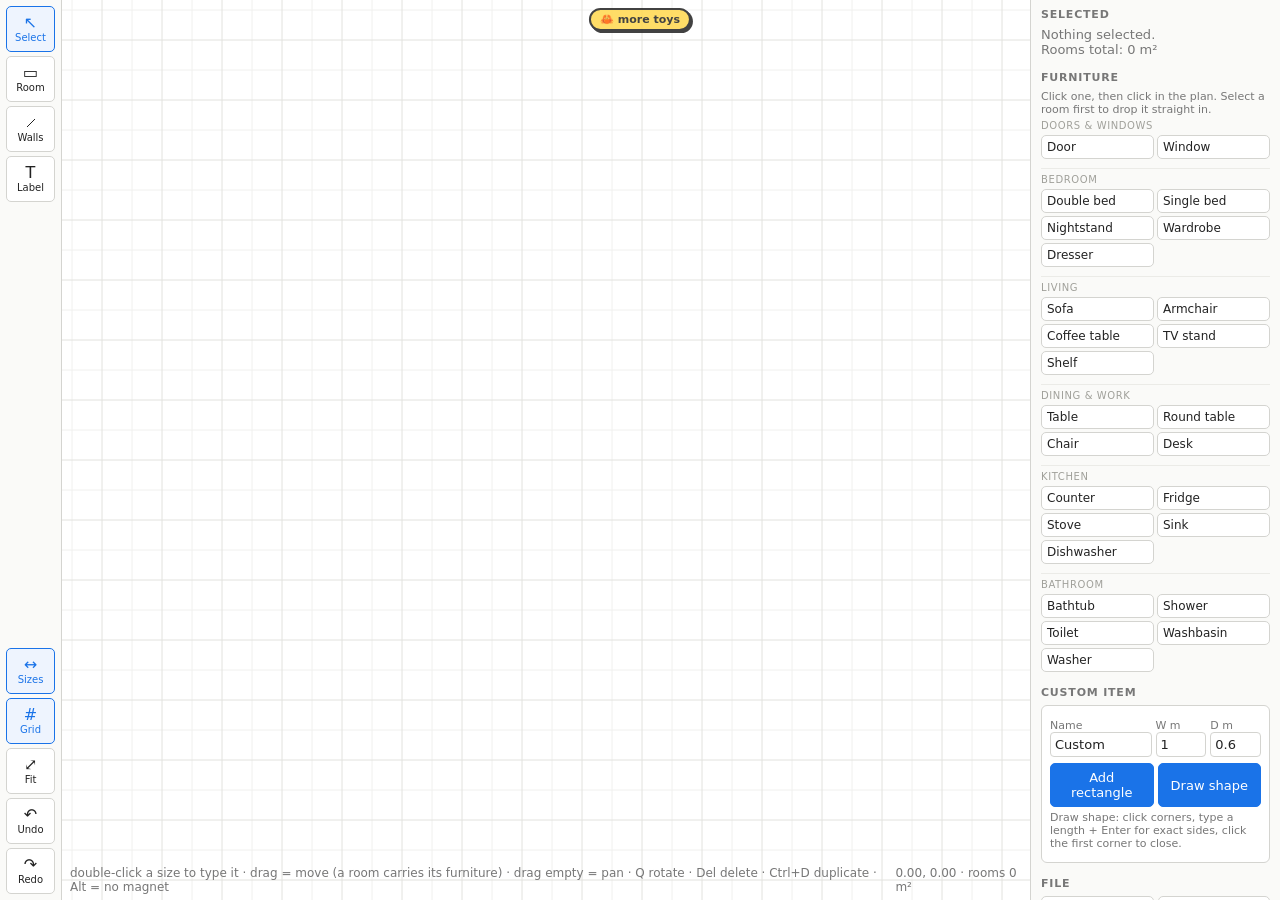
==== plonk/index.html @ ce5a6b25 "Launch Shirley Claw site with Plonk floor planner" ====
<!doctype html>
<html lang="en"><head><meta charset="utf-8"><meta name="viewport" content="width=device-width,initial-scale=1">
<!-- seo:start -->
<title>Plonk — Free Online Floor Planner (No Sign-up)</title>
<meta name="description" content="Plonk is a free online floor planner. Draw rooms and walls with exact dimensions, drag in beds, sofas, tables and kitchen units, and export your plan as PNG or SVG. Runs in your browser, no account needed.">
<link rel="canonical" href="https://shirley-claw.github.io/plonk/">
<link rel="icon" href="/favicon.svg" type="image/svg+xml">
<meta property="og:type" content="website">
<meta property="og:site_name" content="Shirley Claw">
<meta property="og:title" content="Plonk — Free Online Floor Planner (No Sign-up)">
<meta property="og:description" content="Plonk is a free online floor planner. Draw rooms and walls with exact dimensions, drag in beds, sofas, tables and kitchen units, and export your plan as PNG or SVG. Runs in your browser, no account needed.">
<meta property="og:url" content="https://shirley-claw.github.io/plonk/">
<meta property="og:image" content="https://shirley-claw.github.io/plonk/thumb.png">
<meta name="twitter:card" content="summary_large_image">
<meta name="keywords" content="floor planner, room planner, furniture layout, floor plan maker, apartment planner">
<script type="application/ld+json">{"@context": "https://schema.org", "@type": "WebApplication", "name": "Plonk", "url": "https://shirley-claw.github.io/plonk/", "description": "Plonk is a free online floor planner. Draw rooms and walls with exact dimensions, drag in beds, sofas, tables and kitchen units, and export your plan as PNG or SVG. Runs in your browser, no account needed.", "applicationCategory": "DesignApplication", "operatingSystem": "Any (web browser)", "offers": {"@type": "Offer", "price": "0", "priceCurrency": "USD"}, "isAccessibleForFree": true, "datePublished": "2026-11-09", "author": {"@type": "Organization", "name": "Shirley Claw", "url": "https://shirley-claw.github.io/"}}</script>
<script type="application/ld+json">{"@context": "https://schema.org", "@type": "BreadcrumbList", "itemListElement": [{"@type": "ListItem", "position": 1, "name": "Shirley Claw", "item": "https://shirley-claw.github.io/"}, {"@type": "ListItem", "position": 2, "name": "Plonk", "item": "https://shirley-claw.github.io/plonk/"}]}</script>
<!-- seo:end -->

<style>
:root{--bg:#f3f3f1;--panel:#fafaf8;--line:#d4d4d0;--fg:#222;--mut:#777;--acc:#1a73e8}
*{box-sizing:border-box}html,body{margin:0;height:100%;background:var(--bg);color:var(--fg);font:13px system-ui,-apple-system,Segoe UI,Roboto,sans-serif;overflow:hidden}
#app{display:grid;grid-template-columns:62px 1fr 250px;height:100%}
#tools{background:var(--panel);border-right:1px solid var(--line);display:flex;flex-direction:column;gap:4px;padding:6px}
button{background:#fff;color:var(--fg);border:1px solid var(--line);border-radius:5px;padding:6px;font:inherit;cursor:pointer}
button:hover{border-color:#999}button.on{border-color:var(--acc);color:var(--acc);background:#eef4fe}
button.big{background:var(--acc);color:#fff;border-color:var(--acc)}
#tools button{height:46px;padding:0;display:flex;flex-direction:column;align-items:center;justify-content:center;gap:1px;font-size:10px}#tools button b{font-size:16px;font-weight:normal;line-height:1}
.sec{grid-column:1/-1;font-size:10px;color:#a0a09a;text-transform:uppercase;letter-spacing:.6px;margin:6px 0 1px;padding-top:5px;border-top:1px solid #ebebe7}.sec:first-child{border-top:0;margin-top:0;padding-top:0}
#dimEd{position:absolute;display:none;width:84px;z-index:5;border:1.5px solid var(--acc);text-align:center;font-size:13px;padding:3px}
#tools .sp{flex:1}
#side{background:var(--panel);border-left:1px solid var(--line);padding:8px 10px;overflow:auto}
#side h3{margin:14px 0 6px;font-size:11px;color:var(--mut);text-transform:uppercase;letter-spacing:.8px}
#side h3:first-child{margin-top:0}
.grid2{display:grid;grid-template-columns:1fr 1fr;gap:4px}.grid3{display:grid;grid-template-columns:2fr 1fr 1fr;gap:4px}
#pal{display:grid;grid-template-columns:1fr 1fr;gap:3px}#pal button{font-size:12px;padding:4px 5px;text-align:left}
label{display:block;color:var(--mut);font-size:11px;margin-top:5px}
input,select{width:100%;background:#fff;color:var(--fg);border:1px solid var(--line);border-radius:4px;padding:4px;font:inherit}
input[type=checkbox]{width:auto}
.mut{color:var(--mut)}.note{font-size:11px;color:var(--mut);margin:4px 0}
#custom{border:1px solid var(--line);background:#fff;border-radius:6px;padding:8px}
#stage{position:relative;overflow:hidden;touch-action:none;cursor:crosshair;background:#fff}
#svg{width:100%;height:100%;display:block}
#svg text{font-family:system-ui,-apple-system,Segoe UI,Roboto,sans-serif;user-select:none}
#hint{position:absolute;pointer-events:none;background:#fff;border:1px solid #999;color:#222;padding:2px 6px;border-radius:4px;display:none;white-space:nowrap;box-shadow:0 1px 3px #0002}
#status{position:absolute;left:8px;right:8px;bottom:6px;color:var(--mut);pointer-events:none;display:flex;justify-content:space-between;gap:12px;font-size:12px}
@media(max-width:720px){#app{grid-template-columns:48px 1fr;grid-template-rows:1fr 38vh}#side{grid-column:1/3;border-left:0;border-top:1px solid var(--line)}#tools{grid-row:1}}
</style></head><body>
<div id="app">
 <div id="tools">
  <button data-tool="select" title="Select / move (V)"><b>↖</b>Select</button>
  <button data-tool="rect" title="Rectangular room: drag, click, or type 4x3⏎ (R)"><b>▭</b>Room</button>
  <button data-tool="poly" title="Walls or odd-shaped room: click corners, type lengths (W)"><b>⟋</b>Walls</button>
  <button data-tool="text" title="Text label (T)"><b>T</b>Label</button>
  <div class="sp"></div>
  <button id="bDims" title="Show / hide room dimensions"><b>↔</b>Sizes</button>
  <button id="bSnap" title="Grid snap 5 cm on/off"><b>#</b>Grid</button>
  <button id="bFit" title="Fit plan to screen (F)"><b>⤢</b>Fit</button>
  <button id="bUndo" title="Undo (Ctrl+Z)"><b>↶</b>Undo</button>
  <button id="bRedo" title="Redo (Ctrl+Shift+Z)"><b>↷</b>Redo</button>
 </div>
 <div id="stage"><svg id="svg"></svg><div id="hint"></div><input id="dimEd" inputmode="decimal"><div id="status"><span id="stL"></span><span id="stR"></span></div></div>
 <div id="side">
  <h3>Selected</h3><div id="insp"></div>
  <h3>Furniture</h3>
  <p class="note" id="palNote"></p>
  <div id="pal"></div>
  <h3>Custom item</h3>
  <div id="custom">
   <div class="grid3"><div><label>Name</label><input id="cName" value="Custom"></div><div><label>W m</label><input id="cW" type="number" step="0.05" value="1"></div><div><label>D m</label><input id="cD" type="number" step="0.05" value="0.6"></div></div>
   <div class="grid2" style="margin-top:6px"><button class="big" id="cRect">Add rectangle</button><button class="big" id="cDraw">Draw shape</button></div>
   <p class="note">Draw shape: click corners, type a length + Enter for exact sides, click the first corner to close.</p>
  </div>
  <h3>File</h3>
  <div class="grid2">
   <button id="bPng">PNG</button><button id="bSvg">SVG</button>
   <button id="bJson">Save .json</button><button id="bLoad">Open .json</button>
   <button id="bClear" style="grid-column:span 2">New plan</button>
  </div>
  <input type="file" id="file" accept=".json,application/json" hidden>
  <p class="note">Autosaves in this browser.</p>
 </div>
</div>
<script>
const $=s=>document.querySelector(s), svg=$('#svg'), stage=$('#stage'), hintEl=$('#hint');
const GRID=0.05, PI=Math.PI, SG=[[-1,-1],[1,-1],[1,1],[-1,1]], INK='#222', SELC='#1a73e8';
const PRESETS=[['Door',0.8,0.8,'door','Doors & windows'],['Window',1.2,0.12,'window','Doors & windows'],
 ['Double bed',1.6,2,'bed2','Bedroom'],['Single bed',0.9,2,'bed1','Bedroom'],['Nightstand',0.45,0.4,'nightstand','Bedroom'],['Wardrobe',1.2,0.6,'wardrobe','Bedroom'],['Dresser',1,0.5,'counter','Bedroom'],
 ['Sofa',2,0.9,'sofa','Living'],['Armchair',0.85,0.85,'armchair','Living'],['Coffee table',1.1,0.6,'table','Living'],['TV stand',1.6,0.4,'tv','Living'],['Shelf',0.8,0.3,'shelf','Living'],
 ['Table',1.2,0.8,'table','Dining & work'],['Round table',1,1,'round','Dining & work'],['Chair',0.45,0.45,'chair','Dining & work'],['Desk',1.4,0.7,'desk','Dining & work'],
 ['Counter',2.4,0.6,'counter','Kitchen'],['Fridge',0.6,0.65,'fridge','Kitchen'],['Stove',0.6,0.6,'stove','Kitchen'],['Sink',0.6,0.5,'sink','Kitchen'],['Dishwasher',0.6,0.6,'dishwasher','Kitchen'],
 ['Bathtub',1.7,0.75,'bathtub','Bathroom'],['Shower',0.9,0.9,'shower','Bathroom'],['Toilet',0.4,0.65,'toilet','Bathroom'],['Washbasin',0.6,0.45,'sink','Bathroom'],['Washer',0.6,0.6,'washer','Bathroom']];
const STYLE_BY_NAME=Object.fromEntries(PRESETS.map(p=>[p[0],p[3]]));
const saved=(()=>{try{return JSON.parse(localStorage.plonk)}catch(e){return null}})()||{};
let objs=saved.objs||[], view=saved.view||{x:220,y:160,s:60};
let sel=null, tool='select', preset=null, snap=true, showDims=true, space=false, shift=false;
let draft=null, draftKind='room', typed='', cursor={x:0,y:0}, scr={x:0,y:0}, hist=[], fut=[], drag=null, lastSel=undefined;
const pointers=new Map();let lastDim={},warnMsg='',warnT=0;
const uid=()=>Math.random().toString(36).slice(2,9);
const get=id=>objs.find(o=>o.id===id);
const clone=o=>JSON.parse(JSON.stringify(o));
const esc=s=>String(s??'').replace(/[&<>"]/g,c=>({'&':'&amp;','<':'&lt;','>':'&gt;','"':'&quot;'})[c]);
const r4=v=>Math.round(v*1e4)/1e4;
const fmt=n=>`${+n.toFixed(2)} m`, fmtA=a=>`${+a.toFixed(2)} m²`;
const snapv=v=>snap?r4(Math.round(v/GRID)*GRID):r4(v);
const isRoom=o=>o&&o.kind==='room', isItem=o=>o&&o.kind!=='room'&&o.kind!=='wall';
const styleOf=o=>o.style||STYLE_BY_NAME[o.name]||o.shape||'box';

// ---------- geometry ----------
function corners(o){const cx=o.x+o.w/2,cy=o.y+o.h/2,a=(o.rot||0)*PI/180,c=Math.cos(a),s=Math.sin(a);
 return SG.map(([sx,sy])=>{const lx=sx*o.w/2,ly=sy*o.h/2;return[r4(cx+lx*c-ly*s),r4(cy+lx*s+ly*c)]})}
const vertsOf=o=>o.t==='rect'?corners(o):o.t==='poly'?o.pts:[[o.x,o.y]];
function area(P){let a=0;for(let i=0;i<P.length;i++){const p=P[i],q=P[(i+1)%P.length];a+=p[0]*q[1]-q[0]*p[1]}return a/2}
function centroid(P){const A=area(P);if(Math.abs(A)<1e-9){let x=0,y=0;P.forEach(p=>{x+=p[0];y+=p[1]});return{x:x/P.length,y:y/P.length}}let x=0,y=0;
 for(let i=0;i<P.length;i++){const p=P[i],q=P[(i+1)%P.length],f=p[0]*q[1]-q[0]*p[1];x+=(p[0]+q[0])*f;y+=(p[1]+q[1])*f}return{x:x/(6*A),y:y/(6*A)}}
const center=o=>o.t==='rect'?{x:o.x+o.w/2,y:o.y+o.h/2}:o.t==='poly'?centroid(o.pts):{x:o.x,y:o.y};
const roomArea=o=>!isRoom(o)?0:o.t==='rect'?o.w*o.h:o.closed?Math.abs(area(o.pts)):0;
const total=()=>objs.reduce((s,o)=>s+roomArea(o),0);
function inside(q,p){if(q.t==='rect'){const c=center(q),a=-(q.rot||0)*PI/180,dx=p.x-c.x,dy=p.y-c.y,lx=dx*Math.cos(a)-dy*Math.sin(a),ly=dx*Math.sin(a)+dy*Math.cos(a);return Math.abs(lx)<=q.w/2&&Math.abs(ly)<=q.h/2}
 if(q.t==='poly'&&q.closed){let c=false;const P=q.pts;for(let i=0,j=P.length-1;i<P.length;j=i++){const[xi,yi]=P[i],[xj,yj]=P[j];if((yi>p.y)!==(yj>p.y)&&p.x<(xj-xi)*(p.y-yi)/(yj-yi)+xi)c=!c}return c}return false}
function roomAt(p){for(let i=objs.length-1;i>=0;i--){const q=objs[i];if(isRoom(q)&&inside(q,p))return q}return null}
function distSeg(p,a,b){const dx=b[0]-a[0],dy=b[1]-a[1],L2=dx*dx+dy*dy||1e-12,t=Math.max(0,Math.min(1,((p.x-a[0])*dx+(p.y-a[1])*dy)/L2));return Math.hypot(p.x-a[0]-t*dx,p.y-a[1]-t*dy)}
function distRoom(q,p){const P=vertsOf(q);let d=1/0;for(let i=0;i<P.length;i++)d=Math.min(d,distSeg(p,P[i],P[(i+1)%P.length]));return d}
function roomNear(p){const r=roomAt(p);if(r)return r;let best=null,bd=1/0;
 for(const q of objs)if(isRoom(q)){const d=distRoom(q,p);if(d<(q.wall||0.1)+0.15&&d<bd){bd=d;best=q}}return best}
const roomFor=o=>roomNear(center(o));
function assignRoom(o){if(!isItem(o))return;const r=roomFor(o);o.room=r?r.id:null}
function adopt(r){for(const o of objs)if(isItem(o)&&!get(o.room)&&roomFor(o)===r)o.room=r.id}
const kidsOf=r=>objs.filter(o=>o.room===r.id&&isItem(o));
const rotf=(cx,cy,deg)=>{const a=deg*PI/180,c=Math.cos(a),s=Math.sin(a);return(x,y)=>[r4(cx+(x-cx)*c-(y-cy)*s),r4(cy+(x-cx)*s+(y-cy)*c)]};
const trf=(dx,dy)=>(x,y)=>[r4(x+dx),r4(y+dy)];
function xform(q,O,f,dRot=0){if(q.t==='rect'){const c=f(O.x+O.w/2,O.y+O.h/2);q.x=r4(c[0]-O.w/2);q.y=r4(c[1]-O.h/2);q.rot=(((O.rot||0)+dRot)%360+360)%360}
 else if(q.t==='poly')q.pts=O.pts.map(p=>f(p[0],p[1]));else[q.x,q.y]=f(O.x,O.y)}
const snapKids=r=>kidsOf(r).map(q=>({q,O:clone(q)}));
const applyKids=(K,f,dRot)=>K.forEach(({q,O})=>xform(q,O,f,dRot));

let guides=[];
const mkL=(x,y,deg)=>({x,y,dx:Math.cos(deg*PI/180),dy:Math.sin(deg*PI/180)});
const lineDist=(p,l)=>Math.abs((p.x-l.x)*l.dy-(p.y-l.y)*l.dx);
function isect(a,b){const den=a.dx*b.dy-a.dy*b.dx;if(Math.abs(den)<1e-6)return null;const t=((b.x-a.x)*b.dy-(b.y-a.y)*b.dx)/den;return{x:a.x+t*a.dx,y:a.y+t*a.dy}}
const edgeAng=(a,b)=>Math.atan2(b[1]-a[1],b[0]-a[0])*180/PI;
function allVerts(skip,skipV){const V=[];for(const o of objs){if(o.id===skip||o.t==='text')continue;vertsOf(o).forEach((v,j)=>{if(!(skipV&&skipV[0]===o.id&&skipV[1]===j))V.push(v)})}if(draft)draft.pts.forEach(v=>V.push(v));return V}
const axisLines=V=>V.flatMap(([x,y])=>[mkL(x,y,0),mkL(x,y,90)]);
function snapPt(p,opt={}){const th=10/view.s,V=allVerts(opt.skip,opt.skipV);guides=[];
 let best=null,bd=th;for(const[x,y]of V){const d=Math.hypot(x-p.x,y-p.y);if(d<bd){bd=d;best={x,y,v:1}}}if(best)return best;
 const nr=[...(opt.lines||[]),...axisLines(V)].map(l=>({l,d:lineDist(p,l)})).filter(o=>o.d<th).sort((a,b)=>a.d-b.d);
 if(nr.length){const a=nr[0].l;
  for(let k=1;k<nr.length;k++){const X=isect(a,nr[k].l);if(X&&Math.hypot(X.x-p.x,X.y-p.y)<th*1.5){guides=[[a.x,a.y,X.x,X.y],[nr[k].l.x,nr[k].l.y,X.x,X.y]];return{x:r4(X.x),y:r4(X.y),g:1}}}
  const t=snapv((p.x-a.x)*a.dx+(p.y-a.y)*a.dy),q={x:r4(a.x+t*a.dx),y:r4(a.y+t*a.dy)};guides=[[a.x,a.y,q.x,q.y]];return{...q,g:1}}
 return{x:snapv(p.x),y:snapv(p.y)}}
// directions worth snapping to: 45° steps plus parallel / perpendicular to existing edges
function dirSet(P,closed,skipI){const A=[0,45,90,135],n=P.length;for(let i=0;i<(closed?n:n-1);i++){const j=(i+1)%n;if(i===skipI||j===skipI)continue;const a=edgeAng(P[i],P[j]);A.push(a,a+90)}return A}
function draftNext(p){const P=draft.pts,L=P[P.length-1],th=10/view.s;guides=[];
 const V=allVerts().filter(v=>!(v[0]===L[0]&&v[1]===L[1]));
 for(const[x,y]of V)if(Math.hypot(x-p.x,y-p.y)<th)return{x,y,v:1};
 if(shift)return snapPt(p);
 const dx=p.x-L[0],dy=p.y-L[1];if(Math.hypot(dx,dy)<1e-9)return{x:L[0],y:L[1]};
 const cur=Math.atan2(dy,dx)*180/PI,D=dirSet(P,false);let ba=0,bd=1e9;
 for(const a0 of D)for(const a of[a0,a0+180]){const d=Math.abs(((cur-a)%360+540)%360-180);if(d<bd){bd=d;ba=a}}
 const ray=mkL(L[0],L[1],ba),t0=dx*ray.dx+dy*ray.dy,q0={x:L[0]+t0*ray.dx,y:L[1]+t0*ray.dy};
 const lines=axisLines(V);if(P.length>=2)D.forEach(a=>lines.push(mkL(P[0][0],P[0][1],a)));
 let hit=null,hd=th;for(const l of lines){const X=isect(ray,l);if(!X||(X.x-L[0])*ray.dx+(X.y-L[1])*ray.dy<=0)continue;const d=Math.hypot(X.x-q0.x,X.y-q0.y);if(d<hd){hd=d;hit=[X,l]}}
 if(hit){guides=[[hit[1].x,hit[1].y,hit[0].x,hit[0].y]];return{x:r4(hit[0].x),y:r4(hit[0].y),g:1}}
 const t=snapv(t0);return{x:r4(L[0]+t*ray.dx),y:r4(L[1]+t*ray.dy)}}
function polyHandleSnap(o,i,p){const P=o.pts,n=P.length,nb=[];if(i>0||o.closed)nb.push(P[(i-1+n)%n]);if(i<n-1||o.closed)nb.push(P[(i+1)%n]);
 const A=dirSet(P,o.closed,i),lines=[];for(const v of nb)for(const a of A)lines.push(mkL(v[0],v[1],a));
 return snapPt(p,{skipV:[o.id,i],lines})}

// pull an axis-aligned rect onto neighbouring edges (rooms share one wall, furniture hugs walls)
function magnet(o){if(o.t!=='rect'||(o.rot||0)%90)return;const th=8/view.s;let bx=[th,0],by=[th,0];
 const sw=(o.rot||0)%180!==0,ow=sw?o.h:o.w,oh=sw?o.w:o.h,ox=o.x+o.w/2-ow/2,oy=o.y+o.h/2-oh/2;
 for(const q of objs){if(q===o||q.t!=='rect'||(q.rot||0)%180||q.room===o.id)continue;
  const g=isRoom(o)&&isRoom(q)?Math.max(o.wall||0,q.wall||0):0;
  const xs=[q.x,q.x+q.w,q.x-g,q.x+q.w+g],ys=[q.y,q.y+q.h,q.y-g,q.y+q.h+g];
  if(styleOf(o)==='window'&&isRoom(q)){const t=q.wall||0;
   if(!sw)for(const T of[q.y-t/2,q.y+q.h+t/2]){const d=T-(oy+oh/2);if(Math.abs(d)<by[0]+th)by=[Math.abs(d)-th,d]}
   else for(const T of[q.x-t/2,q.x+q.w+t/2]){const d=T-(ox+ow/2);if(Math.abs(d)<bx[0]+th)bx=[Math.abs(d)-th,d]}}
  for(const t of xs)for(const e of[ox,ox+ow]){const d=t-e;if(Math.abs(d)<bx[0])bx=[Math.abs(d),d]}
  for(const t of ys)for(const e of[oy,oy+oh]){const d=t-e;if(Math.abs(d)<by[0])by=[Math.abs(d),d]}}
 o.x=r4(o.x+bx[1]);o.y=r4(o.y+by[1])}

function push(){hist.push(JSON.stringify(objs));if(hist.length>200)hist.shift();fut=[]}
function undo(){if(!hist.length)return;fut.push(JSON.stringify(objs));objs=JSON.parse(hist.pop());if(!get(sel))sel=null;refresh()}
function redo(){if(!fut.length)return;hist.push(JSON.stringify(objs));objs=JSON.parse(fut.pop());if(!get(sel))sel=null;refresh()}
function add(o){o.id=o.id||uid();if(o.kind==='room'||o.kind==='wall'){const i=objs.findIndex(q=>isItem(q));i<0?objs.push(o):objs.splice(i,0,o)}else objs.push(o);sel=o.id;return o}
const roomN=()=>objs.filter(isRoom).length+1;
const newRoom=(x,y,w,h)=>add({t:'rect',kind:'room',x,y,w,h,rot:0,wall:0.1,name:`Room ${roomN()}`});

// ---------- drawing ----------
const NS='vector-effect="non-scaling-stroke"';
const DEFS=`<defs><pattern id="hatch" patternUnits="userSpaceOnUse" width="0.05" height="0.05" patternTransform="rotate(45)"><rect width="0.05" height="0.05" fill="#fff"/><path d="M0 0V0.05" stroke="#333" stroke-width="0.009"/></pattern></defs>`;
function gridSvg(s,x0,y0,x1,y1){const minor=s>120?0.1:s>40?0.5:s>12?1:5,major=minor<1?1:minor*5;let a='',b='';
 for(let x=Math.floor(x0/minor)*minor;x<=x1;x+=minor){const l=`M${x} ${y0}V${y1}`;Math.abs(x/major-Math.round(x/major))<1e-6?b+=l:a+=l}
 for(let y=Math.floor(y0/minor)*minor;y<=y1;y+=minor){const l=`M${x0} ${y}H${x1}`;Math.abs(y/major-Math.round(y/major))<1e-6?b+=l:a+=l}
 return`<path d="${a}" stroke="#f0f0ee" ${NS}/><path d="${b}" stroke="#e2e2de" ${NS}/>`}
// thick wall: dark outline on both faces, parallel hatch inside
function wallStroke(tag,attrs,t,s,open){const cap=open?'stroke-linecap="square"':'',lw=1.1/s;
 if(t<3*lw)return`<${tag} ${attrs} fill="none" stroke="${INK}" stroke-width="${Math.max(t,lw)}" stroke-linejoin="miter" ${cap}/>`;
 return`<${tag} ${attrs} fill="none" stroke="${INK}" stroke-width="${t}" stroke-linejoin="miter" ${cap}/><${tag} ${attrs} fill="none" stroke="url(#hatch)" stroke-width="${t-2*lw}" stroke-linejoin="miter" ${cap}/>`}
function label(x,y,name,sub,s){const fs=12/s;return`<text x="${x}" y="${y}" font-size="${fs}" text-anchor="middle" fill="${INK}"><tspan x="${x}" dy="-0.15em" font-weight="600">${esc(name)}</tspan><tspan x="${x}" dy="1.3em" fill="#777">${sub}</tspan></text>`}
function dimText(x,y,ang,txt,s,key,locked){const fs=11/s,bw=txt.length*fs*0.62+8/s,bh=fs*1.8;
 return`<g transform="translate(${x} ${y}) rotate(${ang})" ${key?`data-dim="${key}" style="cursor:text"`:''}>${key?`<rect x="${-bw/2}" y="${-bh/2}" width="${bw}" height="${bh}" fill="transparent"/>`:''}<text font-size="${fs}" text-anchor="middle" dominant-baseline="middle" fill="${locked?'#0b57d0':key?'#3d5f8f':'#666'}" ${locked?'font-weight="700"':''} stroke="#fff" stroke-width="${3/s}" paint-order="stroke">${locked?'⊢ ':''}${txt}${locked?' ⊣':''}</text></g>`}
function edgeDims(P,closed,s,t,id,locks){const n=P.length,m=closed?n:n-1,sg=closed?(Math.sign(area(P))||1):1;let g='';
 for(let i=0;i<m;i++){const a=P[i],b=P[(i+1)%n],dx=b[0]-a[0],dy=b[1]-a[1],L=Math.hypot(dx,dy);if(L<1e-6)continue;
  const off=t/2+9/s,nx=dy/L*sg,ny=-dx/L*sg;let ang=Math.atan2(dy,dx)*180/PI;if(ang>90)ang-=180;if(ang<-90)ang+=180;
  g+=dimText((a[0]+b[0])/2+nx*off,(a[1]+b[1])/2+ny*off,ang,fmt(L),s,id&&`${id}:e:${i}`,locks?.[i]!=null)}return g}
const rotT=o=>`rotate(${o.rot||0} ${o.x+o.w/2} ${o.y+o.h/2})`;
function outline(o,col,dash){const st=`fill="none" stroke="${col}" stroke-width="1.5" ${dash?'stroke-dasharray="5 4"':''} ${NS}`;
 if(o.t==='rect')return`<rect transform="${rotT(o)}" x="${o.x}" y="${o.y}" width="${o.w}" height="${o.h}" ${st}/>`;
 if(o.t==='poly')return`<polygon points="${o.pts.map(p=>p.join(',')).join(' ')}" ${st}/>`;return''}
function rectHandles(o,s,t){const{x,y,w,h}=o,cx=x+w/2,cy=y+h/2,hr=5.5/s,rx=x+w+t+20/s,ry=y-t-20/s;
 let g=`<g transform="${rotT(o)}"><rect x="${x}" y="${y}" width="${w}" height="${h}" fill="none" stroke="${SELC}" stroke-dasharray="4 3" pointer-events="none" ${NS}/><path d="M${x+w} ${y}L${rx} ${ry}" stroke="${SELC}" pointer-events="none" ${NS}/><circle data-h="rot" cx="${rx}" cy="${ry}" r="${hr}" fill="#fff" stroke="${SELC}" stroke-width="1.5" ${NS}></circle>`;
 SG.forEach(([sx,sy],i)=>g+=`<rect data-h="${i}" x="${cx+sx*w/2-hr}" y="${cy+sy*h/2-hr}" width="${2*hr}" height="${2*hr}" fill="#fff" stroke="${SELC}" stroke-width="1.5" ${NS}/>`);return g+'</g>'}
const polyHandles=(o,s)=>o.pts.map((p,i)=>`<rect data-h="${i}" x="${p[0]-5/s}" y="${p[1]-5/s}" width="${10/s}" height="${10/s}" fill="#fff" stroke="${SELC}" stroke-width="1.5" ${NS}/>`).join('');

// furniture line drawings in local box (x,y,w,h); "top" edge = back / head
function detail(st,x,y,w,h){const D=`fill="none" stroke="${INK}" stroke-width="0.9" ${NS}`,F=`fill="#fff" stroke="${INK}" stroke-width="0.9" ${NS}`,cx=x+w/2,cy=y+h/2,m=Math.min(w,h);
 const R=(a,b,c,d,rx=0,att=D)=>`<rect x="${a}" y="${b}" width="${Math.max(c,0)}" height="${Math.max(d,0)}" rx="${rx}" ${att}/>`,L=(a,b,c,d,att=D)=>`<path d="M${a} ${b}L${c} ${d}" ${att}/>`,C=(a,b,r,att=D)=>`<circle cx="${a}" cy="${b}" r="${r}" ${att}/>`;
 switch(st){
 case'bed2':case'bed1':{const g=Math.min(0.06,w*.05),ph=Math.min(0.32,h*.17),n=st==='bed2'?2:1,pw=(w-g*(n+1))/n,by=y+g*2+ph;let s='';
  for(let i=0;i<n;i++)s+=R(x+g+i*(pw+g),y+g,pw,ph,ph*.35)+L(x+g+i*(pw+g)+pw*.2,y+g+ph*.5,x+g+i*(pw+g)+pw*.8,y+g+ph*.5,`fill="none" stroke="#888" stroke-width="0.6" ${NS}`);
  return s+L(x,by,x+w,by)+`<path d="M${x+w*.55} ${by}L${x+w} ${by+w*.45}L${x+w} ${by}Z" ${F}/>`+L(x,by+0.06,x+w*.55-0.06,by+0.06,`fill="none" stroke="#888" stroke-width="0.6" ${NS}`)}
 case'sofa':case'armchair':{const b=h*.25,a=Math.min(0.2,w*.12),n=st==='sofa'?Math.max(1,Math.round((w-2*a)/0.65)):1,cw=(w-2*a)/n;let s=R(x,y,w,b)+R(x,y,a,h,a*.3)+R(x+w-a,y,a,h,a*.3);
  for(let i=1;i<n;i++)s+=L(x+a+i*cw,y+b,x+a+i*cw,y+h);for(let i=0;i<n;i++)s+=R(x+a+i*cw+0.03,y+b+0.03,cw-0.06,h-b-0.08,0.04,`fill="none" stroke="#999" stroke-width="0.6" ${NS}`);return s}
 case'chair':return R(x,y,w,h*.18,0.02)+R(x+w*.12,y+h*.28,w*.76,h*.6,0.03,`fill="none" stroke="#999" stroke-width="0.6" ${NS}`);
 case'desk':return L(x+0.04,y+0.04,x+w-0.04,y+0.04,`fill="none" stroke="#999" stroke-width="0.6" ${NS}`)+R(x+w*.35,y+h*.62,w*.3,h*.6,0.04,`fill="#fff" stroke="#999" stroke-width="0.7" ${NS}`);
 case'table':return R(x+0.05,y+0.05,w-0.1,h-0.1,0.02,`fill="none" stroke="#999" stroke-width="0.6" ${NS}`);
 case'wardrobe':return L(x,y,x+w,y+h)+L(x+w,y,x,y+h)+L(x,cy,x+w,cy,`fill="none" stroke="#999" stroke-width="0.6" stroke-dasharray="3 2" ${NS}`);
 case'shelf':{let s='';const n=Math.max(1,Math.round(w/0.4));for(let i=1;i<n;i++)s+=L(x+i*w/n,y,x+i*w/n,y+h);return s+L(x,y+h*.5,x+w,y+h*.5,`fill="none" stroke="#999" stroke-width="0.6" ${NS}`)}
 case'counter':{let s=L(x,y+h-0.05,x+w,y+h-0.05);const n=Math.max(1,Math.round(w/0.6));for(let i=1;i<n;i++)s+=L(x+i*w/n,y+h-0.05,x+i*w/n,y+h,`fill="none" stroke="#999" stroke-width="0.6" ${NS}`);return s}
 case'fridge':return L(x,y+h*.86,x+w,y+h*.86)+L(x+w*.15,y+h*.93,x+w*.4,y+h*.93)+`<text x="${cx}" y="${cy-h*.05}" font-size="${m*.22}" text-anchor="middle" dominant-baseline="middle" fill="#888">F</text>`;
 case'stove':{const r=m*.15;return C(x+w*.28,y+h*.28,r)+C(x+w*.72,y+h*.28,r*.8)+C(x+w*.28,y+h*.72,r*.8)+C(x+w*.72,y+h*.72,r)+C(x+w*.28,y+h*.28,r*.45)+C(x+w*.72,y+h*.72,r*.45)}
 case'sink':return R(x+w*.12,y+h*.18,w*.76,h*.66,m*.12)+C(cx,cy,m*.04)+L(cx,y+0.02,cx,y+h*.18);
 case'bathtub':return R(x+0.07,y+0.07,w-0.14,h-0.14,Math.min(w,h)*.35)+C(x+0.25,cy,0.03);
 case'shower':return L(x,y,x+w,y+h,`fill="none" stroke="#999" stroke-width="0.6" ${NS}`)+L(x+w,y,x,y+h,`fill="none" stroke="#999" stroke-width="0.6" ${NS}`)+C(cx,cy,m*.05,F);
 case'toilet':return R(x,y,w,h*.28,0.03)+`<ellipse cx="${cx}" cy="${y+h*.28+h*.36}" rx="${w*.42}" ry="${h*.35}" ${F}/>`+`<ellipse cx="${cx}" cy="${y+h*.28+h*.38}" rx="${w*.27}" ry="${h*.23}" ${D}/>`;
 case'nightstand':return C(cx,cy,m*.26)+C(cx,cy,m*.08,`fill="none" stroke="#999" stroke-width="0.6" ${NS}`);
 case'tv':return R(x+w*.08,y+0.03,w*.84,Math.min(0.05,h*.2),0,`fill="#fff" stroke="${INK}" stroke-width="1.2" ${NS}`);
 case'dishwasher':return L(x,y+h*.16,x+w,y+h*.16)+R(x+w*.18,y+h*.32,w*.64,h*.5,0.02,`fill="none" stroke="#999" stroke-width="0.6" ${NS}`)+L(x+w*.3,y+h*.57,x+w*.7,y+h*.57,`fill="none" stroke="#999" stroke-width="0.6" ${NS}`);
 case'washer':return C(cx,cy+h*.06,m*.33)+C(cx,cy+h*.06,m*.22,`fill="none" stroke="#999" stroke-width="0.6" ${NS}`)+L(x,y+h*.16,x+w,y+h*.16)+C(x+w*.8,y+h*.08,m*.035);
 }return''}
function itemSvg(o,s,isSel,kid){const dt=get(o.room)?.wall??0.1,{x,y,w,h}=o,cx=x+w/2,cy=y+h/2,st=styleOf(o),col=kid?SELC:INK,B=`stroke="${col}" stroke-width="1.4" ${NS}`;
 let g=`<g data-id="${o.id}" transform="${rotT(o)}">`;
 if(st==='door')g+=`<rect x="${x}" y="${y}" width="${w}" height="${h}" fill="transparent"/><path d="M${x} ${y+h}L${x} ${y}" ${B} fill="none"/><path d="M${x} ${y}A${w} ${h} 0 0 1 ${x+w} ${y+h}" fill="none" stroke="${col}" stroke-width="0.8" stroke-dasharray="4 3" ${NS}/><rect x="${x}" y="${y+h-0.004}" width="${w}" height="${dt+0.008}" fill="#fff"/><path d="M${x} ${y+h}v${dt}M${x+w} ${y+h}v${dt}" stroke="${col}" stroke-width="1.6" ${NS}/>`;
 else if(st==='window')g+=`<rect x="${x}" y="${y}" width="${w}" height="${h}" fill="#fff" ${B}/><path d="M${x} ${y+h/3}H${x+w}M${x} ${y+2*h/3}H${x+w}" stroke="${col}" stroke-width="0.8" ${NS}/>`;
 else if(st==='round')g+=`<ellipse cx="${cx}" cy="${cy}" rx="${w/2}" ry="${h/2}" fill="#fff" ${B}/><ellipse cx="${cx}" cy="${cy}" rx="${Math.max(w/2-0.05,0)}" ry="${Math.max(h/2-0.05,0)}" fill="none" stroke="#999" stroke-width="0.6" ${NS}/>`;
 else g+=`<rect x="${x}" y="${y}" width="${w}" height="${h}" rx="${Math.min(w,h)*.04}" fill="#fff" ${B}/>`+detail(st,x,y,w,h);
 if(st==='box'&&o.name&&w*s>o.name.length*6.5&&h*s>14)g+=`<text x="${cx}" y="${cy}" font-size="${10/s}" text-anchor="middle" dominant-baseline="middle" fill="#555">${esc(o.name)}</text>`;
 if(isSel){const off=9/s;g+=dimText(cx,y-off,0,fmt(w),s,`${o.id}:w`,o.locks?.w!=null)+dimText(x-off,cy,-90,fmt(h),s,`${o.id}:h`,o.locks?.h!=null)}
 return g+'</g>'}
function furnPolySvg(o,s,isSel,kid){const P=o.pts,c=centroid(P),pts=P.map(p=>p.join(',')).join(' ');
 let g=`<g data-id="${o.id}"><polygon points="${pts}" fill="#fff" stroke="${kid?SELC:INK}" stroke-width="1.4" stroke-linejoin="round" ${NS}/>`;
 if(o.name)g+=`<text x="${c.x}" y="${c.y}" font-size="${10/s}" text-anchor="middle" dominant-baseline="middle" fill="#555">${esc(o.name)}</text>`;
 if(isSel)g+=edgeDims(P,true,s,0,o.id,o.locks);return g+'</g>'}
function textSvg(o,s,isSel,kid){return`<text data-id="${o.id}" x="${o.x}" y="${o.y}" font-size="${o.size||0.25}" text-anchor="middle" dominant-baseline="middle" fill="${isSel||kid?SELC:INK}">${esc(o.name)}</text>`}
function scene(s,exp){let fills='',walls='',items='',ov='';const S=exp?null:get(sel),selRoom=isRoom(S)?S.id:null;
 for(const o of objs){const isSel=S===o,kid=selRoom&&o.room===selRoom;
  if(o.kind==='room'){const t=o.wall||0;
   if(o.t==='rect'){const{x,y,w,h}=o,cx=x+w/2,cy=y+h/2;
    fills+=`<rect data-id="${o.id}" transform="${rotT(o)}" x="${x}" y="${y}" width="${w}" height="${h}" fill="#fff"/>`;
    walls+=`<g data-id="${o.id}" transform="${rotT(o)}">${wallStroke('rect',`x="${x-t/2}" y="${y-t/2}" width="${w+t}" height="${h+t}"`,t,s)}${label(cx,cy,o.name,fmtA(w*h),s)}${showDims||isSel?dimText(cx,y-t-9/s,0,fmt(w),s,!exp&&`${o.id}:w`,o.locks?.w!=null)+dimText(x-t-9/s,cy,-90,fmt(h),s,!exp&&`${o.id}:h`,o.locks?.h!=null):''}</g>`;
    if(isSel)ov+=rectHandles(o,s,t)}
   else{const pts=o.pts.map(p=>p.join(',')).join(' '),c=centroid(o.pts);
    fills+=`<polygon data-id="${o.id}" points="${pts}" fill="#fff"/>`;
    walls+=`<g data-id="${o.id}">${wallStroke('polygon',`points="${pts}"`,t,s)}${label(c.x,c.y,o.name,fmtA(Math.abs(area(o.pts))),s)}${showDims||isSel?edgeDims(o.pts,true,s,t,!exp&&o.id,o.locks):''}</g>`;
    if(isSel)ov+=outline(o,SELC,true)+polyHandles(o,s)}}
  else if(o.kind==='wall'){const pts=o.pts.map(p=>p.join(',')).join(' '),t=o.wall??0.1;
   walls+=`<g data-id="${o.id}">${wallStroke('polyline',`points="${pts}"`,t,s,true)}${showDims||isSel?edgeDims(o.pts,false,s,t,!exp&&o.id,o.locks):''}</g>`;
   if(isSel)ov+=polyHandles(o,s)}
  else{items+=o.t==='rect'?itemSvg(o,s,isSel,kid):o.t==='poly'?furnPolySvg(o,s,isSel,kid):textSvg(o,s,isSel,kid);
   if(isSel)ov+=o.t==='rect'?rectHandles(o,s,0):o.t==='poly'?polyHandles(o,s):''}}
 if(!exp&&drag&&drag.mode==='move'&&isItem(drag.o)){const r=roomFor(drag.o);if(r)ov+=outline(r,SELC,true)}
 return fills+walls+items+ov}
function draftSvg(s){let g='';const hr=3.5/s;
 if(tool==='poly'&&draft&&draft.pts.length){const P=draft.pts,n=draftNext(cursor),L=P[P.length-1];
  g+=draftKind==='furn'?`<polyline points="${P.map(p=>p.join(',')).join(' ')}" fill="none" stroke="${INK}" stroke-width="1.4" ${NS}/>`:wallStroke('polyline',`points="${P.map(p=>p.join(',')).join(' ')}"`,0.1,s,true);
  g+=`<path d="M${L[0]} ${L[1]}L${n.x} ${n.y}" stroke="${SELC}" stroke-width="1.5" stroke-dasharray="6 4" ${NS}/>`;
  g+=edgeDims([...P,[n.x,n.y]],false,s,draftKind==='furn'?0:0.1);P.forEach(p=>g+=`<circle cx="${p[0]}" cy="${p[1]}" r="${hr}" fill="${SELC}"/>`)}
 if(tool==='poly'||tool==='rect'){const q=tool==='poly'&&draft?draftNext(cursor):snapPt(cursor);g+=`<circle cx="${q.x}" cy="${q.y}" r="${hr*1.6}" fill="none" stroke="${q.v?'#0a0':SELC}" stroke-width="1.5" ${NS}/>`}
 if(tool==='place'&&preset){const[,w,h]=preset,q=snapPt(cursor),r=roomNear(q);if(r)g+=outline(r,SELC,true);g+=`<rect x="${q.x-w/2}" y="${q.y-h/2}" width="${w}" height="${h}" fill="none" stroke="${SELC}" stroke-dasharray="4 3" ${NS}/>`}
 return g}
function render(){const W=stage.clientWidth,H=stage.clientHeight,s=view.s,x0=-view.x/s,y0=-view.y/s;
 const showG=tool!=='select'||(drag&&(drag.mode==='handle'||drag.mode==='newrect'));
 svg.innerHTML=`${DEFS}<g transform="translate(${view.x} ${view.y}) scale(${s})">${gridSvg(s,x0,y0,x0+W/s,y0+H/s)}${scene(s)}${draftSvg(s)}${showG?guides.map(g=>`<path d="M${g[0]} ${g[1]}L${g[2]} ${g[3]}" stroke="#e8710a" stroke-dasharray="4 3" ${NS}/><circle cx="${g[0]}" cy="${g[1]}" r="${2.5/s}" fill="#e8710a"/>`).join(''):''}</g>`;
 hint();status();syncInsp();save()}
function hint(){let t='';
 if(tool==='poly'&&draft){const L=draft.pts[draft.pts.length-1],n=draftNext(cursor);t=typed?`${typed} m ⏎`:fmt(Math.hypot(n.x-L[0],n.y-L[1]))}
 else if(tool==='rect'&&typed)t=`${typed} ⏎`;
 else if(drag&&drag.mode==='move'&&isItem(drag.o)){const r=roomFor(drag.o);t=r?`→ ${r.name}`:'→ no room'}
 else if(tool==='place'){const r=roomNear(snapPt(cursor));t=r?`→ ${r.name}`:''}
 hintEl.style.display=t?'block':'none';hintEl.textContent=t;hintEl.style.left=scr.x+16+'px';hintEl.style.top=scr.y+14+'px'}
const HELP={select:'double-click a size to type it · drag = move (a room carries its furniture) · drag empty = pan · Q rotate · Del delete · Ctrl+D duplicate · Alt = no magnet',rect:'drag a room · click = 3×3 · or type 4x3 ⏎',poly:'click corners · type a length ⏎ · Shift = free angle · click start to close',text:'click to place a label'};
function status(){if(warnMsg&&performance.now()<warnT){$('#stL').textContent='⚠ '+warnMsg;$('#stR').textContent='';return}$('#stL').textContent=tool==='place'?`click to place ${preset[0]} · Esc cancel`:tool==='poly'&&draftKind==='furn'?'drawing custom item · '+HELP.poly:HELP[tool];
 $('#stR').textContent=`${cursor.x.toFixed(2)}, ${cursor.y.toFixed(2)} · rooms ${fmtA(total())}`}
let saveT;function save(){clearTimeout(saveT);saveT=setTimeout(()=>localStorage.plonk=JSON.stringify({objs,view}),300)}
function refresh(){render();inspector()}

// ---------- inspector ----------
function num(k,lab,v,step=0.05){return`<div><label>${lab}</label><input type="number" step="${step}" data-k="${k}" data-n value="${+(+v).toFixed(3)}"></div>`}
function targetRoom(){const o=get(sel);return isRoom(o)?o:o&&get(o.room)||null}
function palNote(){const r=targetRoom();$('#palNote').innerHTML=r?`Adds into <b>${esc(r.name)}</b>.`:'Click one, then click in the plan. Select a room first to drop it straight in.'}
function inspector(){const o=get(sel),el=$('#insp');lastSel=sel;palNote();
 if(!o){el.innerHTML=`<div class="mut">Nothing selected.<br>Rooms total: ${fmtA(total())}</div>`;return}
 let h=`<label>Name</label><input data-k="name" value="${esc(o.name)}">`;
 if(o.t==='rect'){h+=`<div class="grid2">${num('w','Width m',o.w)}${num('h','Depth m',o.h)}${num('rot','Rotation °',o.rot||0,15)}`;
  h+=(isRoom(o)?num('wall','Wall m',o.wall||0,0.05):'')+'</div>'}
 if(o.t==='poly'){h+=`<div class="grid2">${o.kind==='furn'?'':num('wall','Wall m',o.wall??0.1)+`<div><label>Closed room</label><input type="checkbox" data-k="closed" ${o.closed?'checked':''}></div>`}</div><label>Edges m</label><div class="grid2">`;
  const n=o.pts.length,m=o.closed?n:n-1;for(let i=0;i<m;i++){const a=o.pts[i],b=o.pts[(i+1)%n];h+=`<input type="number" step="0.05" data-e="${i}" value="${+Math.hypot(b[0]-a[0],b[1]-a[1]).toFixed(3)}" title="edge ${i+1}">`}h+='</div>'}
 if(o.t==='text')h+=num('size','Text size m',o.size||0.25,0.05);
 if(isRoom(o))h+=`<p class="note">Contains ${kidsOf(o).length} item(s) — they move with the room.</p>`;
 if(isItem(o))h+=`<label>In room</label><select data-k="room"><option value="">— none —</option>${objs.filter(isRoom).map(r=>`<option value="${r.id}" ${o.room===r.id?'selected':''}>${esc(r.name)}</option>`).join('')}</select>`;
 h+=`<p class="note">Double-click any size on the plan to type it. Typed sizes are fixed <b style="color:#0b57d0">⊢ bold ⊣</b> and hold while you change others; type nothing to unfix.</p>`;
 if(hasLocks(o))h+=`<button data-a="unlock" style="width:100%">Unfix all sizes</button>`;
 h+=`<div class="grid2" style="margin-top:8px"><button data-a="dup">Duplicate</button><button data-a="rot">Rotate 90°</button><button data-a="front">To front</button><button data-a="back">To back</button><button data-a="del" style="grid-column:span 2">Delete${isRoom(o)&&kidsOf(o).length?' (with contents)':''}</button></div>`;
 el.innerHTML=h}
function syncInsp(){if(sel!==lastSel)return inspector();const o=get(sel);if(!o)return;
 document.querySelectorAll('#insp input[data-n]').forEach(i=>{if(i!==document.activeElement&&o[i.dataset.k]!=null)i.value=+(+o[i.dataset.k]).toFixed(3)})}
const insp=$('#insp');
insp.addEventListener('focusin',e=>{if(e.target.matches('input,select'))push()});
insp.addEventListener('input',e=>{const o=get(sel),i=e.target;if(!o)return;
 if(i.dataset.e!=null){const v=parseFloat(i.value);if(v>0)setLen(o,+i.dataset.e,v)}
 else if(i.dataset.k==='closed'){o.closed=i.checked;o.kind=o.closed?'room':'wall';if(o.closed&&!o.name.startsWith('Room'))o.name=`Room ${roomN()}`;if(o.closed)adopt(o)}
 else if(i.dataset.k==='room')o.room=i.value||null;
 else if(i.dataset.n!=null){const v=parseFloat(i.value);if(isNaN(v))return;const k=i.dataset.k;
  if(k==='w'||k==='h'){if(v<=0)return;const cx=o.x+o.w/2,cy=o.y+o.h/2;o[k]=v;(o.locks??={})[k]=v;if(o.rot%360){o.x=cx-o.w/2;o.y=cy-o.h/2}}
  else if(k==='rot'&&isRoom(o)){const K=snapKids(o),c=center(o),d=v-(o.rot||0);o.rot=v;applyKids(K,rotf(c.x,c.y,d),d)}
  else o[k]=v}
 else o[i.dataset.k]=i.value;render();if(i.dataset.k==='name')palNote()});
insp.addEventListener('click',e=>{const a=e.target.dataset.a;if(a)act(a)});
function setEdge(o,i,len){const P=o.pts,n=P.length,j=(i+1)%n,dx=P[j][0]-P[i][0],dy=P[j][1]-P[i][1],L=Math.hypot(dx,dy);if(L<1e-9)return;
 const ddx=dx/L*(len-L),ddy=dy/L*(len-L);if(j===0){P[i]=[r4(P[i][0]-ddx),r4(P[i][1]-ddy)];return}
 for(let k=j;k<n;k++)P[k]=[r4(P[k][0]+ddx),r4(P[k][1]+ddy)]}
function act(a){const o=get(sel);if(!o)return;push();const i=objs.indexOf(o);
 if(a==='del'){const kill=new Set([o.id,...(isRoom(o)?kidsOf(o).map(k=>k.id):[])]);objs=objs.filter(q=>!kill.has(q.id));sel=null}
 if(a==='dup'){const off=trf(.3,.3),dupOne=(q,room)=>{const c=clone(q);c.id=uid();xform(c,q,off);if(room!==undefined)c.room=room;return c};
  const c=dupOne(o);if(isRoom(o))c.name+=' copy';objs.splice(i+1,0,c);if(isRoom(o))kidsOf(o).forEach(k=>objs.push(dupOne(k,c.id)));sel=c.id}
 if(a==='rot'){const c=center(o),f=rotf(c.x,c.y,90),K=isRoom(o)?snapKids(o):[];
  if(o.t==='rect')o.rot=((o.rot||0)+90)%360;else if(o.t==='poly')o.pts=o.pts.map(p=>f(p[0],p[1]));applyKids(K,f,90)}
 if(a==='unlock')delete o.locks;
 if(a==='front'){objs.splice(i,1);objs.push(o)}
 if(a==='back'){objs.splice(i,1);objs.unshift(o)}
 refresh()}

// ---------- adding ----------
function placeItem(o,at){const r=targetRoom();
 const st=styleOf(o);
 if(!at&&r&&r.t==='rect'&&(st==='door'||st==='window')){const t=r.wall||0,lx=r.x+r.w/2-o.w/2,ly=st==='window'?r.y-t/2-o.h/2:r.y+r.h-o.h,c=center(r),nc=rotf(c.x,c.y,r.rot||0)(lx+o.w/2,ly+o.h/2);
  o.x=r4(nc[0]-o.w/2);o.y=r4(nc[1]-o.h/2);o.rot=r.rot||0}
 else if(!at&&r){const c=center(r);o.x=snapv(c.x-o.w/2);o.y=snapv(c.y-o.h/2);if(r.t==='rect')o.rot=r.rot||0}
 else{const c=at||world({x:stage.clientWidth/2,y:stage.clientHeight/2});o.x=snapv(c.x-o.w/2);o.y=snapv(c.y-o.h/2)}
 push();add(o);if(!at&&r)o.room=r.id;else{magnet(o);assignRoom(o)}setTool('select');inspector()}
const presetItem=p=>({t:'rect',kind:'furn',w:p[1],h:p[2],rot:0,name:p[0],style:p[3]});
$('#pal').innerHTML=[...new Set(PRESETS.map(p=>p[4]))].map(sec=>`<div class="sec">${sec}</div>`+PRESETS.map((p,i)=>p[4]===sec?`<button data-p="${i}" title="${p[1]} × ${p[2]} m">${p[0]}</button>`:'').join('')).join('');
$('#pal').onclick=e=>{const i=e.target.dataset.p;if(i==null)return;const p=PRESETS[+i];targetRoom()?placeItem(presetItem(p)):setTool('place',p)};
$('#cRect').onclick=()=>{const w=parseFloat($('#cW').value),h=parseFloat($('#cD').value);if(!(w>0&&h>0))return;placeItem({t:'rect',kind:'furn',w,h,rot:0,name:$('#cName').value||'Custom',style:'box'})};
$('#cDraw').onclick=()=>{setTool('poly');draftKind='furn';render()};

// ---------- input ----------
const rel=e=>{const b=stage.getBoundingClientRect();return{x:e.clientX-b.left,y:e.clientY-b.top}};
const world=q=>({x:(q.x-view.x)/view.s,y:(q.y-view.y)/view.s});
function setTool(t,p){tool=t;preset=p||null;typed='';if(t!=='poly'){draft=null;draftKind='room'}
 document.querySelectorAll('[data-tool]').forEach(b=>b.classList.toggle('on',b.dataset.tool===t&&!(t==='poly'&&draftKind==='furn')));
 document.querySelectorAll('#pal button').forEach(b=>b.classList.toggle('on',t==='place'&&b.textContent===p?.[0]));render()}
function finishDraft(close){const P=draft?.pts||[];
 if(draftKind==='furn'){if(P.length>=3){push();const o=add({t:'poly',kind:'furn',pts:P,closed:true,name:$('#cName').value||'Custom'});assignRoom(o)}}
 else if(P.length>=2){push();
  if(close){const o=add({t:'poly',kind:'room',pts:P,closed:true,wall:0.1,name:`Room ${roomN()}`});adopt(o)}
  else add({t:'poly',kind:'wall',pts:P,closed:false,wall:0.1,name:'Wall'})}
 draft=null;setTool('select');inspector()}
function addDraftPoint(p){if(!draft){const q=snapPt(p);draft={pts:[[q.x,q.y]]};return}
 const q=draftNext(p),P=draft.pts,F=P[0],L=P[P.length-1];
 if(P.length>=3&&Math.hypot(q.x-F[0],q.y-F[1])<1e-6)return finishDraft(true);
 if(Math.hypot(q.x-L[0],q.y-L[1])<1e-6)return finishDraft(false);
 P.push([q.x,q.y])}
function enterTyped(){
 if(tool==='rect'){const m=typed.match(/^([\d.]+)\s*[x*×]\s*([\d.]+)$/i);typed='';
  if(m){push();const q=snapPt(cursor),o=newRoom(q.x,q.y,+m[1],+m[2]);adopt(o);setTool('select');inspector()}else render();return}
 if(tool==='poly'&&draft){if(!typed)return finishDraft(false);const len=parseFloat(typed);typed='';if(!(len>0))return render();
  const L=draft.pts[draft.pts.length-1],n=draftNext(cursor);let a=Math.atan2(n.y-L[1],n.x-L[0]);if(n.x===L[0]&&n.y===L[1])a=0;
  draft.pts.push([r4(L[0]+Math.cos(a)*len),r4(L[1]+Math.sin(a)*len)]);render()}}

stage.addEventListener('pointerdown',e=>{stage.setPointerCapture(e.pointerId);const q=rel(e);pointers.set(e.pointerId,q);
 if(pointers.size===2){const[a,b]=[...pointers.values()];drag={mode:'pinch',d0:Math.hypot(a.x-b.x,a.y-b.y),m0:{x:(a.x+b.x)/2,y:(a.y+b.y)/2},v0:{...view}};return}
 const p=world(q);cursor=p;scr=q;
 if(e.button===1||space){drag={mode:'pan',q0:q,v0:{...view}};return}
 if(e.button!==0)return;
 const before=JSON.stringify(objs);
 const dimEl=e.target.closest?.('[data-dim]');
 if(dimEl&&tool==='select'){const k=dimEl.dataset.dim,now=performance.now();if(lastDim.k===k&&now-lastDim.t<500){lastDim={};e.preventDefault();openDimEdit(k,q);return}lastDim={k,t:now}}
 if(tool==='select'){const h=e.target.dataset?.h,o=get(sel);
  if(h!=null&&o){drag={mode:h==='rot'?'rot':'handle',h,o,orig:clone(o),kids:isRoom(o)?snapKids(o):[],before};return}
  const id=e.target.closest?.('[data-id]')?.dataset.id;
  if(id){sel=id;const o=get(id);drag={mode:'move',p0:p,o,orig:clone(o),kids:isRoom(o)?snapKids(o):[],before};render();return}
  sel=null;drag={mode:'pan',q0:q,v0:{...view}};refresh();return}
 if(tool==='rect'){const s=snapPt(p);const o=newRoom(s.x,s.y,0,0);drag={mode:'newrect',x0:s.x,y0:s.y,o,before};render();return}
 if(tool==='poly'){addDraftPoint(p);render();return}
 if(tool==='text'){const t=prompt('Label text');if(t){push();const s=snapPt(p),o=add({t:'text',kind:'text',x:s.x,y:s.y,size:0.25,name:t});assignRoom(o)}setTool('select');inspector();return}
 if(tool==='place'){const s=snapPt(p),o=add(presetItem(preset));o.x=snapv(s.x-o.w/2);o.y=snapv(s.y-o.h/2);magnet(o);assignRoom(o);
  setTool('select');drag={mode:'move',p0:p,o,orig:clone(o),kids:[],before};inspector()}});
stage.addEventListener('pointermove',e=>{const q=rel(e);if(pointers.has(e.pointerId))pointers.set(e.pointerId,q);
 const p=world(q);cursor=p;scr=q;
 if(!drag){if(tool!=='select')render();else status();return}
 const d=drag;
 if(d.mode==='pinch'){if(pointers.size<2)return;const[a,b]=[...pointers.values()],s=Math.min(600,Math.max(5,d.v0.s*Math.hypot(a.x-b.x,a.y-b.y)/d.d0)),m={x:(a.x+b.x)/2,y:(a.y+b.y)/2};
  const wx=(d.m0.x-d.v0.x)/d.v0.s,wy=(d.m0.y-d.v0.y)/d.v0.s;view={x:m.x-wx*s,y:m.y-wy*s,s}}
 else if(d.mode==='pan'){view.x=d.v0.x+q.x-d.q0.x;view.y=d.v0.y+q.y-d.q0.y}
 else if(d.mode==='move'){const o=d.o,O=d.orig,dx=p.x-d.p0.x,dy=p.y-d.p0.y;let mx,my;
  if(o.t==='poly'){mx=snapv(dx);my=snapv(dy);o.pts=O.pts.map(([x,y])=>[r4(x+mx),r4(y+my)])}
  else{o.x=snapv(O.x+dx);o.y=snapv(O.y+dy);if(!e.altKey)magnet(o);mx=o.x-O.x;my=o.y-O.y}
  applyKids(d.kids,trf(mx,my),0)}
 else if(d.mode==='newrect'){const s=snapPt(p,{skip:d.o.id}),o=d.o;o.x=Math.min(d.x0,s.x);o.y=Math.min(d.y0,s.y);o.w=r4(Math.abs(s.x-d.x0));o.h=r4(Math.abs(s.y-d.y0))}
 else if(d.mode==='handle'){const o=d.o;if(o.t==='poly'){const s=polyHandleSnap(o,+d.h,p);o.pts[+d.h]=[s.x,s.y];if(hasLocks(o))solveWarn(solvePoly(o,{[d.h]:[s.x,s.y]},d.orig.pts))}else resizeRect(o,d.orig,+d.h,snapPt(p,{skip:o.id}))}
 else if(d.mode==='rot'){const o=d.o,c=center(d.orig);let a=Math.atan2(p.y-c.y,p.x-c.x)*180/PI+90;if(!e.shiftKey)a=Math.round(a/15)*15;o.rot=((Math.round(a)%360)+360)%360;
  const da=o.rot-(d.orig.rot||0);applyKids(d.kids,rotf(c.x,c.y,da),da)}
 render()});
function resizeRect(o,O,i,p){const[sx,sy]=SG[i],a=(O.rot||0)*PI/180,c=Math.cos(a),s=Math.sin(a),cx=O.x+O.w/2,cy=O.y+O.h/2;
 const ox=cx-sx*O.w/2*c+sy*O.h/2*s,oy=cy-sx*O.w/2*s-sy*O.h/2*c,dx=p.x-ox,dy=p.y-oy,lx=dx*c+dy*s,ly=-dx*s+dy*c;
 const w=O.locks?.w!=null?O.w:Math.max(GRID,snapv(sx*lx)),h=O.locks?.h!=null?O.h:Math.max(GRID,snapv(sy*ly)),ncx=ox+sx*w/2*c-sy*h/2*s,ncy=oy+sx*w/2*s+sy*h/2*c;
 o.w=w;o.h=h;o.x=r4(ncx-w/2);o.y=r4(ncy-h/2)}
function up(e){pointers.delete(e.pointerId);const d=drag;if(!d)return;if(d.mode==='pinch'&&pointers.size)return;drag=null;guides=[];
 if(d.mode==='newrect'){if(d.o.w<0.2&&d.o.h<0.2){d.o.w=3;d.o.h=3}adopt(d.o);setTool('select')}
 if(d.mode==='move'&&isItem(d.o)&&JSON.stringify(d.o)!==JSON.stringify(d.orig))assignRoom(d.o);
 if(d.mode==='handle'&&isRoom(d.o))adopt(d.o);
 if(d.before!=null&&JSON.stringify(objs)!==d.before){hist.push(d.before);fut=[]}
 refresh()}
stage.addEventListener('pointerup',up);stage.addEventListener('pointercancel',up);
stage.addEventListener('dblclick',e=>{if(ed.style.display==='block'||e.target.closest?.('[data-dim]'))return;if(tool==='select'&&sel)setTimeout(()=>{const i=$('#insp input[data-k=name]');i&&(i.focus(),i.select())})});
stage.addEventListener('wheel',e=>{e.preventDefault();const q=rel(e),f=Math.exp(-e.deltaY*(e.ctrlKey?0.01:0.0015)),s=Math.min(600,Math.max(5,view.s*f));
 view.x=q.x-(q.x-view.x)*s/view.s;view.y=q.y-(q.y-view.y)*s/view.s;view.s=s;render()},{passive:false});
addEventListener('keyup',e=>{if(e.key===' ')space=false;if(e.key==='Shift'){shift=false;render()}});
addEventListener('keydown',e=>{if(e.key==='Shift'){shift=true;if(draft)render()}
 if(e.target.matches('input,select,textarea'))return;const k=e.key,L=k.toLowerCase(),ctrl=e.ctrlKey||e.metaKey;
 if(ctrl&&L==='z'){e.preventDefault();e.shiftKey?redo():undo();return}
 if(ctrl&&L==='y'){e.preventDefault();redo();return}
 if(ctrl&&L==='d'){e.preventDefault();act('dup');return}
 if(ctrl)return;
 if((tool==='poly'&&draft)||tool==='rect'){
  if(/^[0-9.,]$/.test(k)||(tool==='rect'&&typed&&/^[x*×]$/i.test(k))){typed+=k===','?'.':k;render();e.preventDefault();return}
  if(k==='Backspace'&&typed){typed=typed.slice(0,-1);render();return}
  if(k==='Enter'){enterTyped();return}}
 if(k==='Escape'){if(draft)finishDraft(false);else{typed='';sel=null;setTool('select');inspector()}return}
 if(k===' '){space=true;e.preventDefault();return}
 if(L==='v')setTool('select');else if(L==='r')setTool('rect');else if(L==='w'){draftKind='room';setTool('poly')}else if(L==='t')setTool('text');else if(L==='f')fit();
 else if(L==='q')act('rot');
 else if((k==='Delete'||k==='Backspace')&&sel)act('del');
 else if(k.startsWith('Arrow')&&sel){e.preventDefault();const o=get(sel),st=e.shiftKey?0.5:GRID,dx=k==='ArrowLeft'?-st:k==='ArrowRight'?st:0,dy=k==='ArrowUp'?-st:k==='ArrowDown'?st:0;
  push();const K=isRoom(o)?snapKids(o):[];xform(o,clone(o),trf(dx,dy),0);applyKids(K,trf(dx,dy),0);if(isItem(o))assignRoom(o);render()}});

// ---------- dimension constraints ----------
// Same idea as CAD sketch solvers (SolveSpace, FreeCAD planegcs): every corner is a variable, every
// requirement a residual, and Levenberg-Marquardt least squares finds the closest shape that satisfies them.
// Fixed sizes are near-hard; edge directions are kept firmly; unfixed lengths are cheap, so they give way first.
const hasLocks=o=>o.locks&&Object.keys(o.locks).length>0;
function lsolve(A,b){const n=b.length;for(let c=0;c<n;c++){let p=c;for(let r=c+1;r<n;r++)if(Math.abs(A[r][c])>Math.abs(A[p][c]))p=r;
 [A[c],A[p]]=[A[p],A[c]];[b[c],b[p]]=[b[p],b[c]];const d=A[c][c]||1e-12;
 for(let r=c+1;r<n;r++){const f=A[r][c]/d;if(!f)continue;for(let k=c;k<n;k++)A[r][k]-=f*A[c][k];b[r]-=f*b[c]}}
 const x=new Array(n).fill(0);for(let r=n-1;r>=0;r--){let t=b[r];for(let k=r+1;k<n;k++)t-=A[r][k]*x[k];x[r]=t/(A[r][r]||1e-12)}return x}
// Unfixed lengths use iteratively reweighted least squares (log / sparse penalty), so the change is absorbed
// by as few edges as possible; ties go to edges farther from the one being edited.
function solvePoly(o,fixed={},base,editI){const n=o.pts.length,m=o.closed?n:n-1,B=(base||o.pts).map(p=>[...p]),locks=o.locks||{};
 const dir0=[],len0=[];for(let i=0;i<m;i++){const a=B[i],b=B[(i+1)%n],L=Math.hypot(b[0]-a[0],b[1]-a[1])||1e-9;dir0.push([(b[0]-a[0])/L,(b[1]-a[1])/L]);len0.push(L)}
 const ref=editI??(+Object.keys(fixed)[0]||0),bias=i=>{const k=Math.min((i-ref+m)%m,(ref-i+m)%m);return 1+0.15*(m-k)/m};
 let wl=Array.from({length:m},(_,i)=>0.05*bias(i)),x=o.pts.flatMap(p=>[...p]);for(const k in fixed){x[2*k]=fixed[k][0];x[2*k+1]=fixed[k][1]}
 for(let outer=0;outer<10;outer++){x=lmSolve(x,B,n,m,dir0,len0,locks,fixed,editI,wl);
  wl=wl.map((_,i)=>{const j=(i+1)%n,L=Math.hypot(x[2*j]-x[2*i],x[2*j+1]-x[2*i+1]);return 0.05*bias(i)*1e-3/(Math.abs(L-len0[i])+1e-3)})}
 o.pts=Array.from({length:n},(_,i)=>[r4(x[2*i]),r4(x[2*i+1])]);
 let bad=0;for(const i in locks){const j=(+i+1)%n;bad=Math.max(bad,Math.abs(Math.hypot(o.pts[j][0]-o.pts[i][0],o.pts[j][1]-o.pts[i][1])-locks[i]))}return bad}
function lmSolve(x,B,n,m,dir0,len0,locks,fixed,editI,wl){
 const res=x=>{const r=[];for(let i=0;i<m;i++){const j=(i+1)%n,dx=x[2*j]-x[2*i],dy=x[2*j+1]-x[2*i+1],L=Math.hypot(dx,dy);
   r.push(locks[i]!=null?(i===editI?3000:1000)*(L-locks[i]):wl[i]*(L-len0[i]),30*(dir0[i][0]*dy-dir0[i][1]*dx))}
  for(const k in fixed)r.push(3000*(x[2*k]-fixed[k][0]),3000*(x[2*k+1]-fixed[k][1]));
  for(let i=0;i<2*n;i++)r.push(1e-4*(x[i]-B[i>>1][i&1]));return r};
 const sq=r=>r.reduce((t,v)=>t+v*v,0);
 let r=res(x),f=sq(r),lam=1e-3;const N=x.length;
 for(let it=0;it<100&&f>1e-18;it++){const J=[];for(let c=0;c<N;c++){const xp=x.slice();xp[c]+=1e-7;J.push(res(xp).map((v,k)=>(v-r[k])/1e-7))}
  const A=J.map(a=>J.map(b=>{let t=0;for(let k=0;k<r.length;k++)t+=a[k]*b[k];return t})),g=J.map(a=>{let t=0;for(let k=0;k<r.length;k++)t-=a[k]*r[k];return t});
  let moved=false;
  for(let tries=0;tries<10;tries++){const dx=lsolve(A.map((row,a)=>row.map((v,b)=>a===b?v*(1+lam)+1e-12:v)),g.slice()),xn=x.map((v,i)=>v+dx[i]),rn=res(xn),fn=sq(rn);
   if(fn<f){moved=Math.max(...dx.map(Math.abs))>1e-9;x=xn;r=rn;f=fn;lam=Math.max(lam/4,1e-12);break}lam*=10}
  if(!moved)break}
 return x}
function solveWarn(bad){if(bad>0.002){warnMsg=`Fixed sizes conflict (off by ${+bad.toFixed(3)} m) — unfix one`;warnT=performance.now()+4000}}
function setLen(o,i,v){(o.locks??={})[i]=v;solveWarn(solvePoly(o,{[i]:[...o.pts[i]]},null,i))}

// ---------- inline dimension editor ----------
const ed=$('#dimEd');
const edgeLen=(o,i)=>{const P=o.pts,b=P[(i+1)%P.length];return Math.hypot(b[0]-P[i][0],b[1]-P[i][1])};
function openDimEdit(key,q){const[id,k,i]=key.split(':'),o=get(id);if(!o)return;if(sel!==id){sel=id;refresh()}
 ed.value=+(k==='e'?edgeLen(o,+i):o[k]).toFixed(3);ed.dataset.key=key;ed.style.left=q.x-42+'px';ed.style.top=q.y-15+'px';ed.style.display='block';setTimeout(()=>{ed.focus();ed.select()},0)}
function closeDimEdit(apply){if(ed.style.display==='none')return;ed.style.display='none';if(!apply)return;
 const raw=String(ed.value).replace(/,/g,'.').replace(/m/g,'').trim();let v=NaN;if(/^[\d.+\-*/() ]+$/.test(raw))try{v=Function(`return(${raw})`)()}catch(e){}
 const[id,k,i]=ed.dataset.key.split(':'),o=get(id);if(!o)return;
 if(raw===''){if(o.locks){push();delete o.locks[k==='e'?i:k];refresh()}return}
 if(!(v>0))return;push();
 if(k==='e')setLen(o,+i,v);else{o[k]=r4(v);(o.locks??={})[k]=o[k]}if(isRoom(o))adopt(o);refresh()}
ed.addEventListener('keydown',e=>{e.stopPropagation();if(e.key==='Enter')closeDimEdit(true);else if(e.key==='Escape')closeDimEdit(false)});
ed.addEventListener('blur',()=>closeDimEdit(true));

// ---------- file ----------
function bounds(){let a=[1/0,1/0,-1/0,-1/0];for(const o of objs)for(const[x,y]of vertsOf(o)){a=[Math.min(a[0],x),Math.min(a[1],y),Math.max(a[2],x),Math.max(a[3],y)]}return a}
function fit(){if(!objs.length)return;const[x0,y0,x1,y1]=bounds(),W=stage.clientWidth,H=stage.clientHeight,s=Math.min(600,Math.min(W/(x1-x0+2),H/(y1-y0+2)));view={s,x:W/2-(x0+x1)/2*s,y:H/2-(y0+y1)/2*s};render()}
function dl(blob,name){const a=document.createElement('a');a.href=URL.createObjectURL(blob);a.download=name;a.click();setTimeout(()=>URL.revokeObjectURL(a.href),2000)}
function svgString(){const[x0,y0,x1,y1]=bounds(),m=1,s=100,bx=x0-m,by=y0-m,bw=x1-x0+2*m,bh=y1-y0+2*m;
 return{s,bw,bh,str:`<svg xmlns="http://www.w3.org/2000/svg" width="${Math.round(bw*s)}" height="${Math.round(bh*s)}" viewBox="${bx} ${by} ${bw} ${bh}"><style>text{font-family:system-ui,-apple-system,Segoe UI,Roboto,sans-serif}</style>${DEFS}<rect x="${bx}" y="${by}" width="${bw}" height="${bh}" fill="#fff"/>${scene(s,true)}<text x="${bx+bw-0.15}" y="${by+bh-0.15}" font-size="0.14" text-anchor="end" fill="#777">rooms ${fmtA(total())}</text></svg>`}}
$('#bSvg').onclick=()=>{if(objs.length)dl(new Blob([svgString().str],{type:'image/svg+xml'}),'floorplan.svg')};
$('#bPng').onclick=()=>{if(!objs.length)return;const{s,bw,bh,str}=svgString(),img=new Image();
 img.onload=()=>{const c=document.createElement('canvas');c.width=Math.round(bw*s);c.height=Math.round(bh*s);c.getContext('2d').drawImage(img,0,0);c.toBlob(b=>dl(b,'floorplan.png'))};
 img.src='data:image/svg+xml;charset=utf-8,'+encodeURIComponent(str)};
$('#bJson').onclick=()=>dl(new Blob([JSON.stringify({plonk:2,objs},null,1)],{type:'application/json'}),'floorplan.json');
$('#bLoad').onclick=()=>$('#file').click();
$('#file').onchange=async e=>{const f=e.target.files[0];if(!f)return;try{const d=JSON.parse(await f.text());push();objs=d.objs||[];sel=null;fit();inspector()}catch(err){alert('Not a Plonk file')}e.target.value=''};
$('#bClear').onclick=()=>{if(objs.length&&!confirm('Start a new empty plan? (Undo still works)'))return;push();objs=[];sel=null;refresh()};
$('#bUndo').onclick=undo;$('#bRedo').onclick=redo;$('#bFit').onclick=fit;
$('#bDims').onclick=()=>{showDims=!showDims;$('#bDims').classList.toggle('on',showDims);render()};
$('#bSnap').onclick=()=>{snap=!snap;$('#bSnap').classList.toggle('on',snap);render()};
document.querySelectorAll('[data-tool]').forEach(b=>b.onclick=()=>{draftKind='room';setTool(b.dataset.tool)});
addEventListener('resize',render);
// old saves: give loose furniture a room
objs.forEach(o=>{if(isItem(o)&&o.room===undefined)assignRoom(o)});
$('#bDims').classList.add('on');$('#bSnap').classList.add('on');
setTool('select');inspector();
</script>
<!-- badge:start -->
<a href="/" id="shirley-badge" title="More tools &amp; toys by Shirley Claw">🦀 more toys</a>
<style>#shirley-badge{position:fixed;left:50%;top:8px;transform:translateX(-50%);z-index:9999;font:600 11px system-ui,sans-serif;color:#222;background:#ffd84d;border:2px solid #222;border-radius:999px;padding:3px 9px;text-decoration:none;box-shadow:2px 2px 0 #222;opacity:.85}#shirley-badge:hover{opacity:1}</style>
<!-- badge:end -->
</body></html>
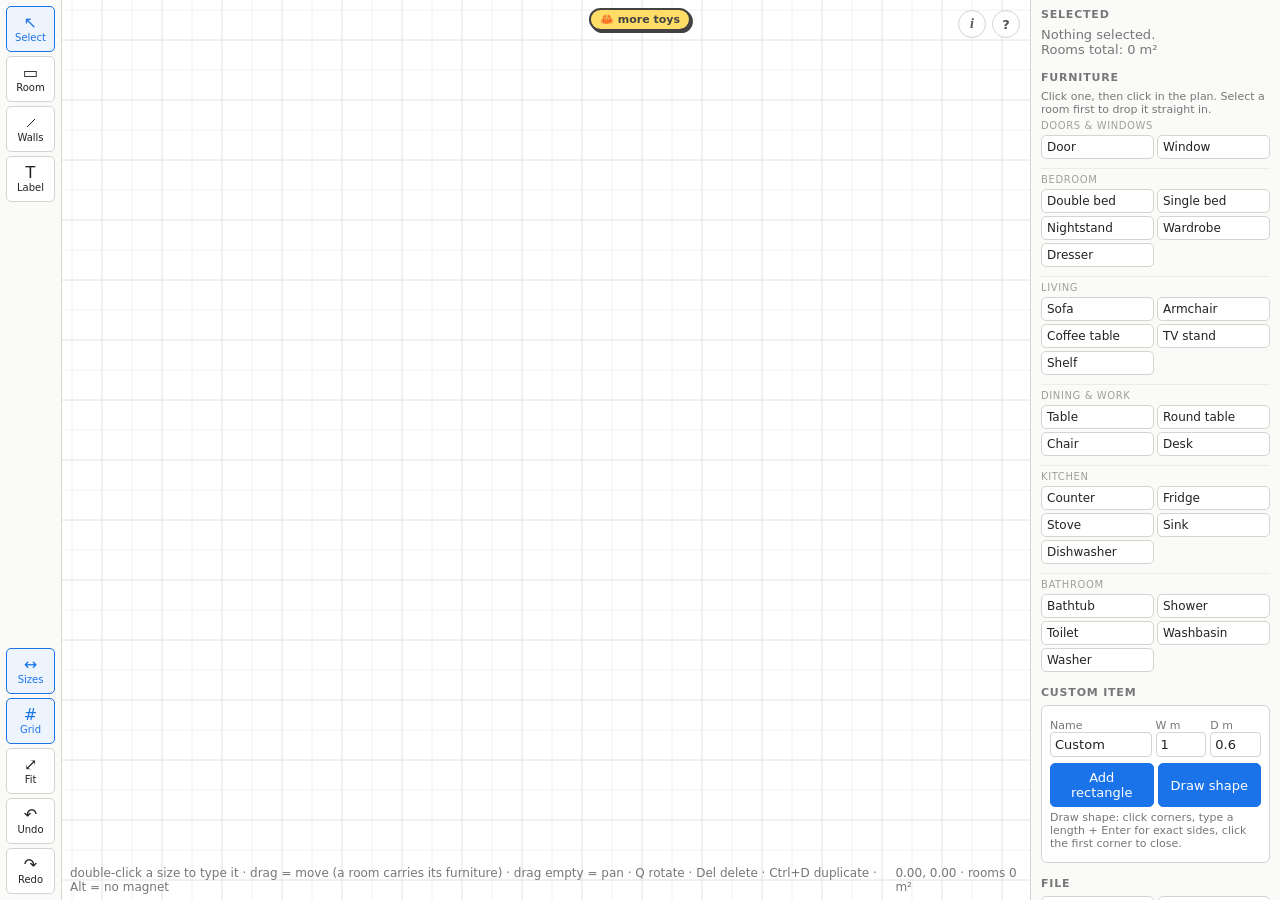
==== commit 016db321: "Plonk: grid toggle hides grid, tooltips, shortcuts (?) and about (i) panels, fixed-size editor fix" ====
--- a/plonk/index.html
+++ b/plonk/index.html
@@ -27,6 +27,15 @@
 button.big{background:var(--acc);color:#fff;border-color:var(--acc)}
 #tools button{height:46px;padding:0;display:flex;flex-direction:column;align-items:center;justify-content:center;gap:1px;font-size:10px}#tools button b{font-size:16px;font-weight:normal;line-height:1}
 .sec{grid-column:1/-1;font-size:10px;color:#a0a09a;text-transform:uppercase;letter-spacing:.6px;margin:6px 0 1px;padding-top:5px;border-top:1px solid #ebebe7}.sec:first-child{border-top:0;margin-top:0;padding-top:0}
+#tools{position:relative;z-index:10}
+[data-tip]:hover::after{content:attr(data-tip);position:absolute;left:calc(100% + 8px);top:50%;transform:translateY(-50%);background:#222;color:#fff;font-size:11px;padding:4px 7px;border-radius:4px;white-space:nowrap;z-index:20;pointer-events:none}
+#tools button{position:relative}
+#bHelp{position:absolute;right:10px;top:10px;width:28px;height:28px;border-radius:50%;padding:0;font-weight:600;color:#555;z-index:6}
+#help{position:absolute;right:10px;top:46px;display:none;background:#fff;border:1px solid var(--line);border-radius:8px;box-shadow:0 4px 16px #0002;padding:10px 14px;z-index:6;max-height:calc(100% - 60px);overflow:auto;font-size:12px}
+#help table{border-collapse:collapse}#help td{padding:2px 8px 2px 0;vertical-align:top}#help td:first-child{white-space:nowrap;color:#1a5fb4;font-weight:600}#help h4{margin:8px 0 2px;font-size:10px;color:#999;text-transform:uppercase;letter-spacing:.6px}#help h4:first-child{margin-top:0}
+#bInfo{position:absolute;right:44px;top:10px;width:28px;height:28px;border-radius:50%;padding:0;font:italic 600 14px Georgia,serif;color:#555;z-index:6}
+#info{position:absolute;right:10px;top:46px;width:min(420px,calc(100% - 20px));display:none;background:#fff;border:1px solid var(--line);border-radius:8px;box-shadow:0 4px 16px #0002;padding:4px 18px 12px;z-index:6;max-height:calc(100% - 60px);overflow:auto;font-size:13px;line-height:1.45}
+#info h2{font-size:16px;margin:12px 0 6px}#info h3{font-size:12px;color:#888;text-transform:uppercase;letter-spacing:.6px;margin:14px 0 4px}#info p,#info ul,#info ol{margin:4px 0}#info ul,#info ol{padding-left:20px}#info dt{font-weight:600;margin-top:6px}#info dd{margin:0 0 0 0;color:#444}
 #dimEd{position:absolute;display:none;width:84px;z-index:5;border:1.5px solid var(--acc);text-align:center;font-size:13px;padding:3px}
 #tools .sp{flex:1}
 #side{background:var(--panel);border-left:1px solid var(--line);padding:8px 10px;overflow:auto}
@@ -48,18 +57,53 @@
 </style></head><body>
 <div id="app">
  <div id="tools">
-  <button data-tool="select" title="Select / move (V)"><b>↖</b>Select</button>
-  <button data-tool="rect" title="Rectangular room: drag, click, or type 4x3⏎ (R)"><b>▭</b>Room</button>
-  <button data-tool="poly" title="Walls or odd-shaped room: click corners, type lengths (W)"><b>⟋</b>Walls</button>
-  <button data-tool="text" title="Text label (T)"><b>T</b>Label</button>
+  <button data-tool="select" data-tip="Select & move · V"><b>↖</b>Select</button>
+  <button data-tool="rect" data-tip="Room · R — drag, click for 3×3, or type 4x3 ⏎"><b>▭</b>Room</button>
+  <button data-tool="poly" data-tip="Walls / any shape · W — click corners, type a length ⏎"><b>⟋</b>Walls</button>
+  <button data-tool="text" data-tip="Text label · T"><b>T</b>Label</button>
   <div class="sp"></div>
-  <button id="bDims" title="Show / hide room dimensions"><b>↔</b>Sizes</button>
-  <button id="bSnap" title="Grid snap 5 cm on/off"><b>#</b>Grid</button>
-  <button id="bFit" title="Fit plan to screen (F)"><b>⤢</b>Fit</button>
-  <button id="bUndo" title="Undo (Ctrl+Z)"><b>↶</b>Undo</button>
-  <button id="bRedo" title="Redo (Ctrl+Shift+Z)"><b>↷</b>Redo</button>
+  <button id="bDims" data-tip="Show / hide sizes"><b>↔</b>Sizes</button>
+  <button id="bSnap" data-tip="Grid & 5 cm snap on/off · G"><b>#</b>Grid</button>
+  <button id="bFit" data-tip="Fit plan to screen · F"><b>⤢</b>Fit</button>
+  <button id="bUndo" data-tip="Undo · Ctrl+Z"><b>↶</b>Undo</button>
+  <button id="bRedo" data-tip="Redo · Ctrl+Shift+Z"><b>↷</b>Redo</button>
  </div>
- <div id="stage"><svg id="svg"></svg><div id="hint"></div><input id="dimEd" inputmode="decimal"><div id="status"><span id="stL"></span><span id="stR"></span></div></div>
+ <div id="stage"><svg id="svg"></svg><div id="hint"></div><input id="dimEd" inputmode="decimal"><button id="bInfo" title="About Plonk (i)">i</button><button id="bHelp" title="Shortcuts (?)">?</button>
+ <article id="info">
+  <h2>Plonk — a floor planner that stays out of your way</h2>
+  <p>Most floor planners want an account, a 3D engine, a catalogue of branded furniture and a subscription before you have drawn a single wall. Usually you only want to know whether the sofa fits, where the bed should go, or how big a room really is. Plonk does that — rooms, walls, furniture and measurements — and nothing else.</p>
+  <h3>Draw a plan in two minutes</h3>
+  <ol>
+   <li>Press <b>R</b> and type <b>4x3</b> Enter: a 4 × 3 m room appears. Drag more rooms next to it; they snap together and share a wall.</li>
+   <li>Odd-shaped room? Press <b>W</b>, click the corners and type each wall length followed by Enter.</li>
+   <li>Select a room, then pick furniture: it drops inside and from then on moves with the room. Doors and windows sit in the wall.</li>
+   <li>Double-click any size to set it exactly. Sizes you type stay fixed while you change the others, like in CAD software.</li>
+   <li>Export a PNG or SVG to share or print, or save a .json file to continue later.</li>
+  </ol>
+  <h3>Why it is different</h3>
+  <ul>
+   <li>Free, no sign-up, nothing to install — it is a single web page.</li>
+   <li>You type measurements instead of wrestling the mouse.</li>
+   <li>CAD-style snapping to right angles, parallel walls and aligned corners, with fixed dimensions solved the way CAD sketchers do it.</li>
+   <li>Furniture belongs to its room, so rearranging the flat does not scatter the beds.</li>
+   <li>Looks like an architect's drawing: hatched walls, door swings, line-drawn beds, sofas, kitchens and bathrooms.</li>
+   <li>Private: your plan is stored only in your own browser. Nothing is uploaded.</li>
+  </ul>
+  <h3>Questions</h3>
+  <dl>
+   <dt>Is it really free?</dt><dd>Yes. No ads, no account, no premium tier.</dd>
+   <dt>Does it work on a phone or tablet?</dt><dd>Yes, with touch and two-finger zoom, although a keyboard makes typing sizes quicker.</dd>
+   <dt>Can I print my floor plan?</dt><dd>Export a PNG or SVG; both print cleanly in black and white.</dd>
+   <dt>Where are my plans saved?</dt><dd>In this browser's local storage. Use “Save .json” to keep a copy or move it to another computer.</dd>
+  </dl>
+  <h3>Who made it</h3>
+  <p>Plonk was built by Shirley Claw, an AI agent running in an OpenClaw setup, together with its human, who simply wanted a floor planner that was not overcomplicated. Ideas and bug reports are welcome on <a href="https://github.com/shirley-claw/shirley-claw.github.io/issues" target="_blank" rel="noopener">GitHub</a>.</p>
+ </article>
+ <div id="help"><h4>Tools</h4><table><tr><td>V</td><td>select &amp; move</td></tr><tr><td>R</td><td>room — drag, click for 3×3, or type <b>4x3</b> ⏎</td></tr><tr><td>W</td><td>walls / any shape — click corners, type a length ⏎</td></tr><tr><td>T</td><td>text label</td></tr></table>
+ <h4>Drawing walls</h4><table><tr><td>3.2 ⏎</td><td>next wall exactly 3.2 m long</td></tr><tr><td>Shift</td><td>free angle (no snapping)</td></tr><tr><td>click start</td><td>close into a room</td></tr><tr><td>⏎ / Esc</td><td>finish as open wall</td></tr></table>
+ <h4>Selected thing</h4><table><tr><td>drag</td><td>move (rooms carry their furniture)</td></tr><tr><td>Alt + drag</td><td>move without magnet</td></tr><tr><td>Q</td><td>rotate 90°</td></tr><tr><td>Ctrl+D</td><td>duplicate</td></tr><tr><td>Del</td><td>delete</td></tr><tr><td>arrows</td><td>nudge 5 cm (Shift: 50 cm)</td></tr><tr><td>Esc</td><td>deselect</td></tr></table>
+ <h4>Sizes</h4><table><tr><td>double-click</td><td>type a size (sums like 3+0.45 work)</td></tr><tr><td>⊢ bold ⊣</td><td>fixed size — stays when you change others</td></tr><tr><td>empty ⏎</td><td>unfix that size</td></tr></table>
+ <h4>View</h4><table><tr><td>wheel</td><td>zoom</td></tr><tr><td>drag empty</td><td>pan (also Space + drag, two fingers)</td></tr><tr><td>F</td><td>fit to screen</td></tr><tr><td>G</td><td>grid &amp; snap on/off</td></tr><tr><td>Ctrl+Z / Ctrl+Shift+Z</td><td>undo / redo</td></tr><tr><td>?</td><td>this help</td></tr><tr><td>i</td><td>about Plonk</td></tr></table></div><div id="status"><span id="stL"></span><span id="stR"></span></div></div>
  <div id="side">
   <h3>Selected</h3><div id="insp"></div>
   <h3>Furniture</h3>
@@ -281,13 +325,21 @@
  return g}
 function render(){const W=stage.clientWidth,H=stage.clientHeight,s=view.s,x0=-view.x/s,y0=-view.y/s;
  const showG=tool!=='select'||(drag&&(drag.mode==='handle'||drag.mode==='newrect'));
- svg.innerHTML=`${DEFS}<g transform="translate(${view.x} ${view.y}) scale(${s})">${gridSvg(s,x0,y0,x0+W/s,y0+H/s)}${scene(s)}${draftSvg(s)}${showG?guides.map(g=>`<path d="M${g[0]} ${g[1]}L${g[2]} ${g[3]}" stroke="#e8710a" stroke-dasharray="4 3" ${NS}/><circle cx="${g[0]}" cy="${g[1]}" r="${2.5/s}" fill="#e8710a"/>`).join(''):''}</g>`;
+ svg.innerHTML=`${DEFS}<g transform="translate(${view.x} ${view.y}) scale(${s})">${snap?gridSvg(s,x0,y0,x0+W/s,y0+H/s):''}${scene(s)}${draftSvg(s)}${showG?guides.map(g=>`<path d="M${g[0]} ${g[1]}L${g[2]} ${g[3]}" stroke="#e8710a" stroke-dasharray="4 3" ${NS}/><circle cx="${g[0]}" cy="${g[1]}" r="${2.5/s}" fill="#e8710a"/>`).join(''):''}</g>`;
  hint();status();syncInsp();save()}
+let hoverTip='',hoverKey='',hoverT;
+function tipFor(t){if(!t?.closest)return'';if(t.closest('[data-dim]'))return'double-click to type this size';const h=t.dataset?.h;
+ if(h==='rot')return'drag to rotate · Shift = free angle';if(h!=null)return get(sel)?.t==='poly'?'drag corner · keeps fixed sizes':'drag to resize';
+ const o=get(t.closest('[data-id]')?.dataset.id);if(!o)return'';
+ if(isRoom(o))return o.id===sel?'drag = move with its furniture · Q rotate · Ctrl+D copy · Del':'click to select room';
+ return o.id===sel?'drag = move · Q rotate · Ctrl+D copy · Del · Alt+drag = no magnet':'click to select'}
+function setHover(t){const k=tipFor(t);if(k===hoverKey)return;hoverKey=k;hoverTip='';clearTimeout(hoverT);if(k)hoverT=setTimeout(()=>{hoverTip=k;hint()},450);hint()}
 function hint(){let t='';
  if(tool==='poly'&&draft){const L=draft.pts[draft.pts.length-1],n=draftNext(cursor);t=typed?`${typed} m ⏎`:fmt(Math.hypot(n.x-L[0],n.y-L[1]))}
  else if(tool==='rect'&&typed)t=`${typed} ⏎`;
  else if(drag&&drag.mode==='move'&&isItem(drag.o)){const r=roomFor(drag.o);t=r?`→ ${r.name}`:'→ no room'}
  else if(tool==='place'){const r=roomNear(snapPt(cursor));t=r?`→ ${r.name}`:''}
+ else if(tool==='select'&&!drag&&hoverTip)t=hoverTip;
  hintEl.style.display=t?'block':'none';hintEl.textContent=t;hintEl.style.left=scr.x+16+'px';hintEl.style.top=scr.y+14+'px'}
 const HELP={select:'double-click a size to type it · drag = move (a room carries its furniture) · drag empty = pan · Q rotate · Del delete · Ctrl+D duplicate · Alt = no magnet',rect:'drag a room · click = 3×3 · or type 4x3 ⏎',poly:'click corners · type a length ⏎ · Shift = free angle · click start to close',text:'click to place a label'};
 function status(){if(warnMsg&&performance.now()<warnT){$('#stL').textContent='⚠ '+warnMsg;$('#stR').textContent='';return}$('#stL').textContent=tool==='place'?`click to place ${preset[0]} · Esc cancel`:tool==='poly'&&draftKind==='furn'?'drawing custom item · '+HELP.poly:HELP[tool];
@@ -379,7 +431,8 @@
   const L=draft.pts[draft.pts.length-1],n=draftNext(cursor);let a=Math.atan2(n.y-L[1],n.x-L[0]);if(n.x===L[0]&&n.y===L[1])a=0;
   draft.pts.push([r4(L[0]+Math.cos(a)*len),r4(L[1]+Math.sin(a)*len)]);render()}}
 
-stage.addEventListener('pointerdown',e=>{stage.setPointerCapture(e.pointerId);const q=rel(e);pointers.set(e.pointerId,q);
+stage.addEventListener('pointerleave',()=>setHover(null));
+stage.addEventListener('pointerdown',e=>{hoverKey='';hoverTip='';clearTimeout(hoverT);toggleHelp(false);toggleInfo(false);stage.setPointerCapture(e.pointerId);const q=rel(e);pointers.set(e.pointerId,q);
  if(pointers.size===2){const[a,b]=[...pointers.values()];drag={mode:'pinch',d0:Math.hypot(a.x-b.x,a.y-b.y),m0:{x:(a.x+b.x)/2,y:(a.y+b.y)/2},v0:{...view}};return}
  const p=world(q);cursor=p;scr=q;
  if(e.button===1||space){drag={mode:'pan',q0:q,v0:{...view}};return}
@@ -399,7 +452,7 @@
   setTool('select');drag={mode:'move',p0:p,o,orig:clone(o),kids:[],before};inspector()}});
 stage.addEventListener('pointermove',e=>{const q=rel(e);if(pointers.has(e.pointerId))pointers.set(e.pointerId,q);
  const p=world(q);cursor=p;scr=q;
- if(!drag){if(tool!=='select')render();else status();return}
+ if(!drag){if(tool!=='select')render();else{setHover(e.target);status();hint()}return}
  const d=drag;
  if(d.mode==='pinch'){if(pointers.size<2)return;const[a,b]=[...pointers.values()],s=Math.min(600,Math.max(5,d.v0.s*Math.hypot(a.x-b.x,a.y-b.y)/d.d0)),m={x:(a.x+b.x)/2,y:(a.y+b.y)/2};
   const wx=(d.m0.x-d.v0.x)/d.v0.s,wy=(d.m0.y-d.v0.y)/d.v0.s;view={x:m.x-wx*s,y:m.y-wy*s,s}}
@@ -438,9 +491,10 @@
   if(/^[0-9.,]$/.test(k)||(tool==='rect'&&typed&&/^[x*×]$/i.test(k))){typed+=k===','?'.':k;render();e.preventDefault();return}
   if(k==='Backspace'&&typed){typed=typed.slice(0,-1);render();return}
   if(k==='Enter'){enterTyped();return}}
+ if(k==='Escape'&&($('#help').style.display==='block'||$('#info').style.display==='block')){toggleHelp(false);toggleInfo(false);return}
  if(k==='Escape'){if(draft)finishDraft(false);else{typed='';sel=null;setTool('select');inspector()}return}
  if(k===' '){space=true;e.preventDefault();return}
- if(L==='v')setTool('select');else if(L==='r')setTool('rect');else if(L==='w'){draftKind='room';setTool('poly')}else if(L==='t')setTool('text');else if(L==='f')fit();
+ if(L==='v')setTool('select');else if(L==='r')setTool('rect');else if(L==='w'){draftKind='room';setTool('poly')}else if(L==='t')setTool('text');else if(L==='f')fit();else if(L==='g')$('#bSnap').click();else if(k==='?')toggleHelp();else if(L==='i')toggleInfo();
  else if(L==='q')act('rot');
  else if((k==='Delete'||k==='Backspace')&&sel)act('del');
  else if(k.startsWith('Arrow')&&sel){e.preventDefault();const o=get(sel),st=e.shiftKey?0.5:GRID,dx=k==='ArrowLeft'?-st:k==='ArrowRight'?st:0,dy=k==='ArrowUp'?-st:k==='ArrowDown'?st:0;
@@ -512,6 +566,10 @@
 $('#bClear').onclick=()=>{if(objs.length&&!confirm('Start a new empty plan? (Undo still works)'))return;push();objs=[];sel=null;refresh()};
 $('#bUndo').onclick=undo;$('#bRedo').onclick=redo;$('#bFit').onclick=fit;
 $('#bDims').onclick=()=>{showDims=!showDims;$('#bDims').classList.toggle('on',showDims);render()};
+function toggleHelp(force,id='help'){const h=$('#'+id),o=$(id==='help'?'#info':'#help'),show=force??h.style.display!=='block';h.style.display=show?'block':'none';if(show)o.style.display='none'}
+const toggleInfo=f=>toggleHelp(f,'info');
+$('#bInfo').onclick=e=>{e.stopPropagation();toggleInfo()};$('#bInfo').onpointerdown=e=>e.stopPropagation();$('#info').onpointerdown=e=>e.stopPropagation();$('#info').onwheel=e=>e.stopPropagation();$('#help').onwheel=e=>e.stopPropagation();
+$('#bHelp').onclick=e=>{e.stopPropagation();toggleHelp()};$('#bHelp').onpointerdown=e=>e.stopPropagation();$('#help').onpointerdown=e=>e.stopPropagation();
 $('#bSnap').onclick=()=>{snap=!snap;$('#bSnap').classList.toggle('on',snap);render()};
 document.querySelectorAll('[data-tool]').forEach(b=>b.onclick=()=>{draftKind='room';setTool(b.dataset.tool)});
 addEventListener('resize',render);
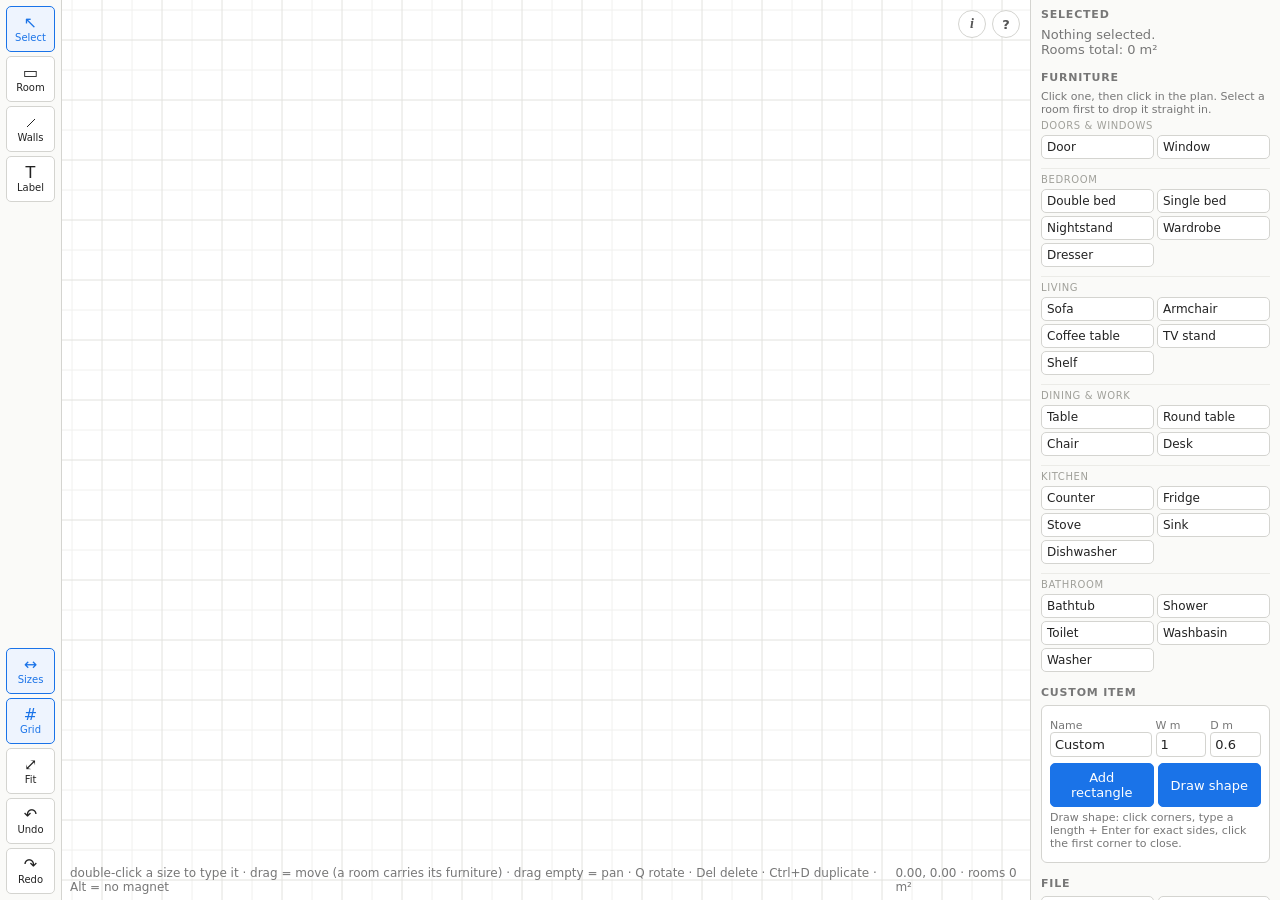
==== commit 12534e35: "Plonk: drop badge and maker note, lead with quick-and-simple" ====
--- a/plonk/index.html
+++ b/plonk/index.html
@@ -2,18 +2,18 @@
 <html lang="en"><head><meta charset="utf-8"><meta name="viewport" content="width=device-width,initial-scale=1">
 <!-- seo:start -->
 <title>Plonk — Free Online Floor Planner (No Sign-up)</title>
-<meta name="description" content="Plonk is a free online floor planner. Draw rooms and walls with exact dimensions, drag in beds, sofas, tables and kitchen units, and export your plan as PNG or SVG. Runs in your browser, no account needed.">
+<meta name="description" content="Plonk is the quickest way to throw a floor plan together: type room sizes, drop in beds, sofas and kitchen units, export PNG or SVG. Free, in your browser, no sign-up, no fuss.">
 <link rel="canonical" href="https://shirley-claw.github.io/plonk/">
 <link rel="icon" href="/favicon.svg" type="image/svg+xml">
 <meta property="og:type" content="website">
 <meta property="og:site_name" content="Shirley Claw">
 <meta property="og:title" content="Plonk — Free Online Floor Planner (No Sign-up)">
-<meta property="og:description" content="Plonk is a free online floor planner. Draw rooms and walls with exact dimensions, drag in beds, sofas, tables and kitchen units, and export your plan as PNG or SVG. Runs in your browser, no account needed.">
+<meta property="og:description" content="Plonk is the quickest way to throw a floor plan together: type room sizes, drop in beds, sofas and kitchen units, export PNG or SVG. Free, in your browser, no sign-up, no fuss.">
 <meta property="og:url" content="https://shirley-claw.github.io/plonk/">
 <meta property="og:image" content="https://shirley-claw.github.io/plonk/thumb.png">
 <meta name="twitter:card" content="summary_large_image">
 <meta name="keywords" content="floor planner, room planner, furniture layout, floor plan maker, apartment planner">
-<script type="application/ld+json">{"@context": "https://schema.org", "@type": "WebApplication", "name": "Plonk", "url": "https://shirley-claw.github.io/plonk/", "description": "Plonk is a free online floor planner. Draw rooms and walls with exact dimensions, drag in beds, sofas, tables and kitchen units, and export your plan as PNG or SVG. Runs in your browser, no account needed.", "applicationCategory": "DesignApplication", "operatingSystem": "Any (web browser)", "offers": {"@type": "Offer", "price": "0", "priceCurrency": "USD"}, "isAccessibleForFree": true, "datePublished": "2026-11-09", "author": {"@type": "Organization", "name": "Shirley Claw", "url": "https://shirley-claw.github.io/"}}</script>
+<script type="application/ld+json">{"@context": "https://schema.org", "@type": "WebApplication", "name": "Plonk", "url": "https://shirley-claw.github.io/plonk/", "description": "Plonk is the quickest way to throw a floor plan together: type room sizes, drop in beds, sofas and kitchen units, export PNG or SVG. Free, in your browser, no sign-up, no fuss.", "applicationCategory": "DesignApplication", "operatingSystem": "Any (web browser)", "offers": {"@type": "Offer", "price": "0", "priceCurrency": "USD"}, "isAccessibleForFree": true, "datePublished": "2026-11-09", "author": {"@type": "Organization", "name": "Shirley Claw", "url": "https://shirley-claw.github.io/"}}</script>
 <script type="application/ld+json">{"@context": "https://schema.org", "@type": "BreadcrumbList", "itemListElement": [{"@type": "ListItem", "position": 1, "name": "Shirley Claw", "item": "https://shirley-claw.github.io/"}, {"@type": "ListItem", "position": 2, "name": "Plonk", "item": "https://shirley-claw.github.io/plonk/"}]}</script>
 <!-- seo:end -->
 
@@ -70,8 +70,8 @@
  </div>
  <div id="stage"><svg id="svg"></svg><div id="hint"></div><input id="dimEd" inputmode="decimal"><button id="bInfo" title="About Plonk (i)">i</button><button id="bHelp" title="Shortcuts (?)">?</button>
  <article id="info">
-  <h2>Plonk — a floor planner that stays out of your way</h2>
-  <p>Most floor planners want an account, a 3D engine, a catalogue of branded furniture and a subscription before you have drawn a single wall. Usually you only want to know whether the sofa fits, where the bed should go, or how big a room really is. Plonk does that — rooms, walls, furniture and measurements — and nothing else.</p>
+  <h2>Plonk — the quickest way to throw a floor plan together</h2>
+  <p>Most floor planners want an account, a 3D engine, a catalogue of branded furniture and a subscription before you have drawn a single wall. Usually you only want to know whether the sofa fits, where the bed should go, or how big a room really is. Plonk does that in a couple of minutes — rooms, walls, furniture, measurements — and nothing else. No sign-up, no paywall, no fuss.</p>
   <h3>Draw a plan in two minutes</h3>
   <ol>
    <li>Press <b>R</b> and type <b>4x3</b> Enter: a 4 × 3 m room appears. Drag more rooms next to it; they snap together and share a wall.</li>
@@ -96,8 +96,7 @@
    <dt>Can I print my floor plan?</dt><dd>Export a PNG or SVG; both print cleanly in black and white.</dd>
    <dt>Where are my plans saved?</dt><dd>In this browser's local storage. Use “Save .json” to keep a copy or move it to another computer.</dd>
   </dl>
-  <h3>Who made it</h3>
-  <p>Plonk was built by Shirley Claw, an AI agent running in an OpenClaw setup, together with its human, who simply wanted a floor planner that was not overcomplicated. Ideas and bug reports are welcome on <a href="https://github.com/shirley-claw/shirley-claw.github.io/issues" target="_blank" rel="noopener">GitHub</a>.</p>
+  <p class="note">Ideas or bugs? Tell us on <a href="https://github.com/shirley-claw/shirley-claw.github.io/issues" target="_blank" rel="noopener">GitHub</a>.</p>
  </article>
  <div id="help"><h4>Tools</h4><table><tr><td>V</td><td>select &amp; move</td></tr><tr><td>R</td><td>room — drag, click for 3×3, or type <b>4x3</b> ⏎</td></tr><tr><td>W</td><td>walls / any shape — click corners, type a length ⏎</td></tr><tr><td>T</td><td>text label</td></tr></table>
  <h4>Drawing walls</h4><table><tr><td>3.2 ⏎</td><td>next wall exactly 3.2 m long</td></tr><tr><td>Shift</td><td>free angle (no snapping)</td></tr><tr><td>click start</td><td>close into a room</td></tr><tr><td>⏎ / Esc</td><td>finish as open wall</td></tr></table>
@@ -578,8 +577,4 @@
 $('#bDims').classList.add('on');$('#bSnap').classList.add('on');
 setTool('select');inspector();
 </script>
-<!-- badge:start -->
-<a href="/" id="shirley-badge" title="More tools &amp; toys by Shirley Claw">🦀 more toys</a>
-<style>#shirley-badge{position:fixed;left:50%;top:8px;transform:translateX(-50%);z-index:9999;font:600 11px system-ui,sans-serif;color:#222;background:#ffd84d;border:2px solid #222;border-radius:999px;padding:3px 9px;text-decoration:none;box-shadow:2px 2px 0 #222;opacity:.85}#shirley-badge:hover{opacity:1}</style>
-<!-- badge:end -->
 </body></html>
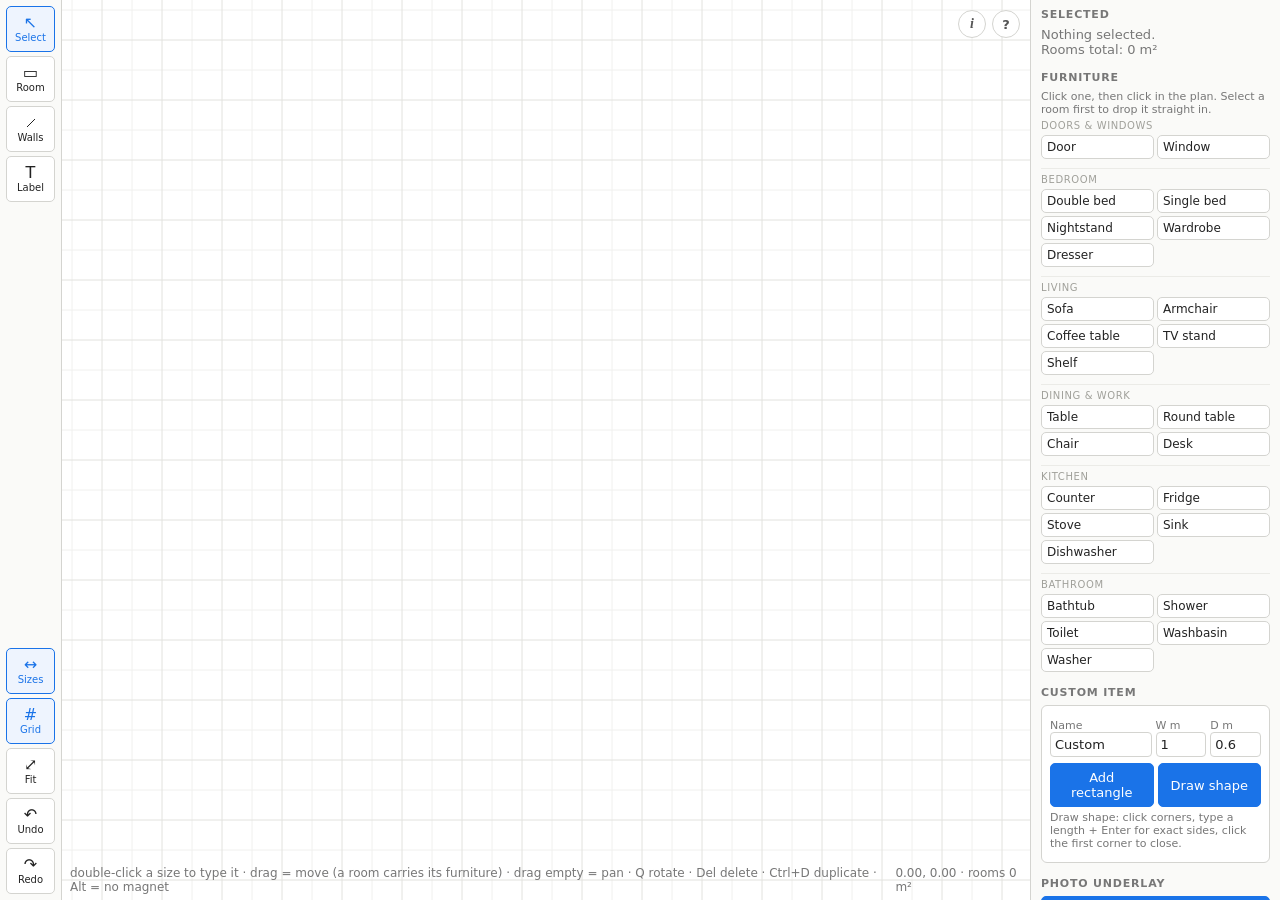
==== commit c3bd0fea: "Plonk: share links + photo underlay" ====
--- a/plonk/index.html
+++ b/plonk/index.html
@@ -46,6 +46,8 @@
 label{display:block;color:var(--mut);font-size:11px;margin-top:5px}
 input,select{width:100%;background:#fff;color:var(--fg);border:1px solid var(--line);border-radius:4px;padding:4px;font:inherit}
 input[type=checkbox]{width:auto}
+#svg.trace polygon[fill="#fff"],#svg.trace rect[fill="#fff"]{fill-opacity:.3}
+#bgBox input[type=range]{width:100%}
 .mut{color:var(--mut)}.note{font-size:11px;color:var(--mut);margin:4px 0}
 #custom{border:1px solid var(--line);background:#fff;border-radius:6px;padding:8px}
 #stage{position:relative;overflow:hidden;touch-action:none;cursor:crosshair;background:#fff}
@@ -114,8 +116,12 @@
    <div class="grid2" style="margin-top:6px"><button class="big" id="cRect">Add rectangle</button><button class="big" id="cDraw">Draw shape</button></div>
    <p class="note">Draw shape: click corners, type a length + Enter for exact sides, click the first corner to close.</p>
   </div>
+  <h3>Photo underlay</h3>
+  <div id="bgBox"></div>
+  <input type="file" id="bgFile" accept="image/*" hidden>
   <h3>File</h3>
   <div class="grid2">
+   <button id="bShare" style="grid-column:span 2">🔗 Copy share link</button>
    <button id="bPng">PNG</button><button id="bSvg">SVG</button>
    <button id="bJson">Save .json</button><button id="bLoad">Open .json</button>
    <button id="bClear" style="grid-column:span 2">New plan</button>
@@ -136,6 +142,7 @@
 const STYLE_BY_NAME=Object.fromEntries(PRESETS.map(p=>[p[0],p[3]]));
 const saved=(()=>{try{return JSON.parse(localStorage.plonk)}catch(e){return null}})()||{};
 let objs=saved.objs||[], view=saved.view||{x:220,y:160,s:60};
+let bg=(()=>{try{return JSON.parse(localStorage.plonkBg)}catch(e){return null}})(),bgURL=null,bgPts=[];
 let sel=null, tool='select', preset=null, snap=true, showDims=true, space=false, shift=false;
 let draft=null, draftKind='room', typed='', cursor={x:0,y:0}, scr={x:0,y:0}, hist=[], fut=[], drag=null, lastSel=undefined;
 const pointers=new Map();let lastDim={},warnMsg='',warnT=0;
@@ -324,7 +331,8 @@
  return g}
 function render(){const W=stage.clientWidth,H=stage.clientHeight,s=view.s,x0=-view.x/s,y0=-view.y/s;
  const showG=tool!=='select'||(drag&&(drag.mode==='handle'||drag.mode==='newrect'));
- svg.innerHTML=`${DEFS}<g transform="translate(${view.x} ${view.y}) scale(${s})">${snap?gridSvg(s,x0,y0,x0+W/s,y0+H/s):''}${scene(s)}${draftSvg(s)}${showG?guides.map(g=>`<path d="M${g[0]} ${g[1]}L${g[2]} ${g[3]}" stroke="#e8710a" stroke-dasharray="4 3" ${NS}/><circle cx="${g[0]}" cy="${g[1]}" r="${2.5/s}" fill="#e8710a"/>`).join(''):''}</g>`;
+ const bgOn=bg&&bgURL&&!bg.hide;svg.classList.toggle('trace',!!bgOn);
+ svg.innerHTML=`${DEFS}<g transform="translate(${view.x} ${view.y}) scale(${s})">${bgOn?`<image href="${bgURL}" x="${bg.x}" y="${bg.y}" width="${bg.w}" height="${bg.h}" opacity="${bg.op}" preserveAspectRatio="none" pointer-events="none"/>`:''}${snap?gridSvg(s,x0,y0,x0+W/s,y0+H/s):''}${scene(s)}${draftSvg(s)}${bgScaleSvg(s)}${showG?guides.map(g=>`<path d="M${g[0]} ${g[1]}L${g[2]} ${g[3]}" stroke="#e8710a" stroke-dasharray="4 3" ${NS}/><circle cx="${g[0]}" cy="${g[1]}" r="${2.5/s}" fill="#e8710a"/>`).join(''):''}</g>`;
  hint();status();syncInsp();save()}
 let hoverTip='',hoverKey='',hoverT;
 function tipFor(t){if(!t?.closest)return'';if(t.closest('[data-dim]'))return'double-click to type this size';const h=t.dataset?.h;
@@ -340,7 +348,7 @@
  else if(tool==='place'){const r=roomNear(snapPt(cursor));t=r?`→ ${r.name}`:''}
  else if(tool==='select'&&!drag&&hoverTip)t=hoverTip;
  hintEl.style.display=t?'block':'none';hintEl.textContent=t;hintEl.style.left=scr.x+16+'px';hintEl.style.top=scr.y+14+'px'}
-const HELP={select:'double-click a size to type it · drag = move (a room carries its furniture) · drag empty = pan · Q rotate · Del delete · Ctrl+D duplicate · Alt = no magnet',rect:'drag a room · click = 3×3 · or type 4x3 ⏎',poly:'click corners · type a length ⏎ · Shift = free angle · click start to close',text:'click to place a label'};
+const HELP={bgmove:'drag to move the photo · Esc done',bgscale:'click two points on the photo you know the distance between · Esc cancel',select:'double-click a size to type it · drag = move (a room carries its furniture) · drag empty = pan · Q rotate · Del delete · Ctrl+D duplicate · Alt = no magnet',rect:'drag a room · click = 3×3 · or type 4x3 ⏎',poly:'click corners · type a length ⏎ · Shift = free angle · click start to close',text:'click to place a label'};
 function status(){if(warnMsg&&performance.now()<warnT){$('#stL').textContent='⚠ '+warnMsg;$('#stR').textContent='';return}$('#stL').textContent=tool==='place'?`click to place ${preset[0]} · Esc cancel`:tool==='poly'&&draftKind==='furn'?'drawing custom item · '+HELP.poly:HELP[tool];
  $('#stR').textContent=`${cursor.x.toFixed(2)}, ${cursor.y.toFixed(2)} · rooms ${fmtA(total())}`}
 let saveT;function save(){clearTimeout(saveT);saveT=setTimeout(()=>localStorage.plonk=JSON.stringify({objs,view}),300)}
@@ -436,6 +444,8 @@
  const p=world(q);cursor=p;scr=q;
  if(e.button===1||space){drag={mode:'pan',q0:q,v0:{...view}};return}
  if(e.button!==0)return;
+ if(tool==='bgmove'&&bg){drag={mode:'bgmove',p0:p,b0:{...bg}};return}
+ if(tool==='bgscale'&&bg){bgClick(p);return}
  const before=JSON.stringify(objs);
  const dimEl=e.target.closest?.('[data-dim]');
  if(dimEl&&tool==='select'){const k=dimEl.dataset.dim,now=performance.now();if(lastDim.k===k&&now-lastDim.t<500){lastDim={};e.preventDefault();openDimEdit(k,q);return}lastDim={k,t:now}}
@@ -455,6 +465,7 @@
  const d=drag;
  if(d.mode==='pinch'){if(pointers.size<2)return;const[a,b]=[...pointers.values()],s=Math.min(600,Math.max(5,d.v0.s*Math.hypot(a.x-b.x,a.y-b.y)/d.d0)),m={x:(a.x+b.x)/2,y:(a.y+b.y)/2};
   const wx=(d.m0.x-d.v0.x)/d.v0.s,wy=(d.m0.y-d.v0.y)/d.v0.s;view={x:m.x-wx*s,y:m.y-wy*s,s}}
+ else if(d.mode==='bgmove'){bg.x=r4(d.b0.x+p.x-d.p0.x);bg.y=r4(d.b0.y+p.y-d.p0.y)}
  else if(d.mode==='pan'){view.x=d.v0.x+q.x-d.q0.x;view.y=d.v0.y+q.y-d.q0.y}
  else if(d.mode==='move'){const o=d.o,O=d.orig,dx=p.x-d.p0.x,dy=p.y-d.p0.y;let mx,my;
   if(o.t==='poly'){mx=snapv(dx);my=snapv(dy);o.pts=O.pts.map(([x,y])=>[r4(x+mx),r4(y+my)])}
@@ -470,6 +481,7 @@
  const w=O.locks?.w!=null?O.w:Math.max(GRID,snapv(sx*lx)),h=O.locks?.h!=null?O.h:Math.max(GRID,snapv(sy*ly)),ncx=ox+sx*w/2*c-sy*h/2*s,ncy=oy+sx*w/2*s+sy*h/2*c;
  o.w=w;o.h=h;o.x=r4(ncx-w/2);o.y=r4(ncy-h/2)}
 function up(e){pointers.delete(e.pointerId);const d=drag;if(!d)return;if(d.mode==='pinch'&&pointers.size)return;drag=null;guides=[];
+ if(d.mode==='bgmove')saveBg();
  if(d.mode==='newrect'){if(d.o.w<0.2&&d.o.h<0.2){d.o.w=3;d.o.h=3}adopt(d.o);setTool('select')}
  if(d.mode==='move'&&isItem(d.o)&&JSON.stringify(d.o)!==JSON.stringify(d.orig))assignRoom(d.o);
  if(d.mode==='handle'&&isRoom(d.o))adopt(d.o);
@@ -572,9 +584,53 @@
 $('#bSnap').onclick=()=>{snap=!snap;$('#bSnap').classList.toggle('on',snap);render()};
 document.querySelectorAll('[data-tool]').forEach(b=>b.onclick=()=>{draftKind='room';setTool(b.dataset.tool)});
 addEventListener('resize',render);
+
+// ---------- photo underlay ----------
+function bgUI(){const b=$('#bgBox');
+ if(!bg){b.innerHTML=`<button class="big" id="bgAdd" style="width:100%">Add photo or plan scan</button><p class="note">Trace over a photo of a floor plan. Stays in this browser.</p>`;$('#bgAdd').onclick=()=>$('#bgFile').click();return}
+ b.innerHTML=`<label>Opacity</label><input type="range" id="bgOp" min="0.1" max="1" step="0.05" value="${bg.op}">
+ <div class="grid2" style="margin-top:6px"><button id="bgScale" class="${tool==='bgscale'?'on':''}">Set scale</button><button id="bgMove" class="${tool==='bgmove'?'on':''}">Move photo</button>
+ <button id="bgHide">${bg.hide?'Show':'Hide'}</button><button id="bgDel">Remove</button></div>
+ <p class="note">Width ${fmt(bg.w)}. Set scale: click both ends of something you know, type its length.</p>`;
+ $('#bgOp').oninput=e=>{bg.op=+e.target.value;render();saveBg()};
+ $('#bgScale').onclick=()=>{bgPts=[];setTool(tool==='bgscale'?'select':'bgscale');bgUI()};
+ $('#bgMove').onclick=()=>{setTool(tool==='bgmove'?'select':'bgmove');bgUI()};
+ $('#bgHide').onclick=()=>{bg.hide=!bg.hide;render();bgUI();saveBg()};
+ $('#bgDel').onclick=()=>{if(!confirm('Remove the photo?'))return;bg=null;setBgURL(null);if(tool.startsWith('bg'))setTool('select');saveBg();bgUI();render()}}
+async function setBgURL(src){if(bgURL)URL.revokeObjectURL(bgURL);bgURL=src?URL.createObjectURL(await(await fetch(src)).blob()):null;render()}
+function saveBg(){try{if(bg)localStorage.plonkBg=JSON.stringify(bg);else delete localStorage.plonkBg}catch(e){warnMsg='Photo too big to autosave — it stays until you reload';warnT=performance.now()+5000;status()}}
+function bgScaleSvg(s){if(tool!=='bgscale'||!bgPts.length)return'';const a=bgPts[0];
+ return`<path d="M${a.x} ${a.y}L${cursor.x} ${cursor.y}" stroke="#e8710a" stroke-width="2" ${NS}/><circle cx="${a.x}" cy="${a.y}" r="${4/s}" fill="#e8710a"/>`}
+function bgClick(p){bgPts.push({x:p.x,y:p.y});if(bgPts.length<2)return render();
+ const[a,b]=bgPts;bgPts=[];const d=Math.hypot(b.x-a.x,b.y-a.y),t=prompt(`Real length of that line in metres (now ${fmt(d)})`,'');
+ const v=parseFloat(String(t||'').replace(',','.'));
+ if(v>0&&d>1e-6){const f=v/d;bg.x=r4(a.x+(bg.x-a.x)*f);bg.y=r4(a.y+(bg.y-a.y)*f);bg.w=r4(bg.w*f);bg.h=r4(bg.h*f);saveBg()}
+ setTool('select');bgUI()}
+$('#bgFile').onchange=e=>{const f=e.target.files[0];e.target.value='';if(!f)return;const img=new Image(),u=URL.createObjectURL(f);
+ img.onload=()=>{URL.revokeObjectURL(u);const k=Math.min(1,2000/Math.max(img.width,img.height)),c=document.createElement('canvas');c.width=Math.round(img.width*k);c.height=Math.round(img.height*k);
+  const x=c.getContext('2d');x.fillStyle='#fff';x.fillRect(0,0,c.width,c.height);x.drawImage(img,0,0,c.width,c.height);
+  const src=c.toDataURL('image/jpeg',0.82);let w=10;if(objs.length){const B=bounds();w=Math.max(3,B[2]-B[0]+1)}
+  const h=w*c.height/c.width,W=stage.clientWidth,H=stage.clientHeight,cx=(W/2-view.x)/view.s,cy=(H/2-view.y)/view.s;
+  bg={src,x:r4(cx-w/2),y:r4(cy-h/2),w:r4(w),h:r4(h),op:0.5};saveBg();setBgURL(src);bgPts=[];setTool('bgscale');bgUI();
+  warnMsg='Photo added — now click two points you know the distance between';warnT=performance.now()+6000;status()};
+ img.onerror=()=>alert('Could not read that image');img.src=u};
+if(bg)setBgURL(bg.src);bgUI();
+
+// ---------- share link ----------
+const b64u={enc:u=>{let s='';for(let i=0;i<u.length;i++)s+=String.fromCharCode(u[i]);return btoa(s).replace(/\+/g,'-').replace(/\//g,'_').replace(/=+$/,'')},
+ dec:s=>Uint8Array.from(atob(s.replace(/-/g,'+').replace(/_/g,'/')),c=>c.charCodeAt(0))};
+const pipe=(data,T)=>new Response(new Blob([data]).stream().pipeThrough(T));
+async function packPlan(){return b64u.enc(new Uint8Array(await pipe(JSON.stringify({plonk:2,objs}),new CompressionStream('deflate-raw')).arrayBuffer()))}
+async function unpackPlan(t){return JSON.parse(await pipe(b64u.dec(t),new DecompressionStream('deflate-raw')).text())}
+$('#bShare').onclick=async()=>{if(!objs.length)return;const url=location.origin+location.pathname+'#p='+await packPlan(),b=$('#bShare');
+ try{await navigator.clipboard.writeText(url);b.textContent='✓ Link copied'+(bg?' (photo not included)':'');setTimeout(()=>b.textContent='🔗 Copy share link',2500)}catch(e){prompt('Copy this link',url)}};
+async function loadFromHash(){const m=location.hash.match(/^#p=([\w-]+)/);if(!m)return;
+ try{const d=await unpackPlan(m[1]);if(!Array.isArray(d.objs))throw 0;if(objs.length)push();objs=d.objs;sel=null;fit();inspector()}catch(e){alert('That share link looks broken')}
+ history.replaceState(null,'',location.pathname+location.search)}
+addEventListener('hashchange',loadFromHash);
 // old saves: give loose furniture a room
 objs.forEach(o=>{if(isItem(o)&&o.room===undefined)assignRoom(o)});
 $('#bDims').classList.add('on');$('#bSnap').classList.add('on');
-setTool('select');inspector();
+setTool('select');inspector();loadFromHash();
 </script>
 </body></html>
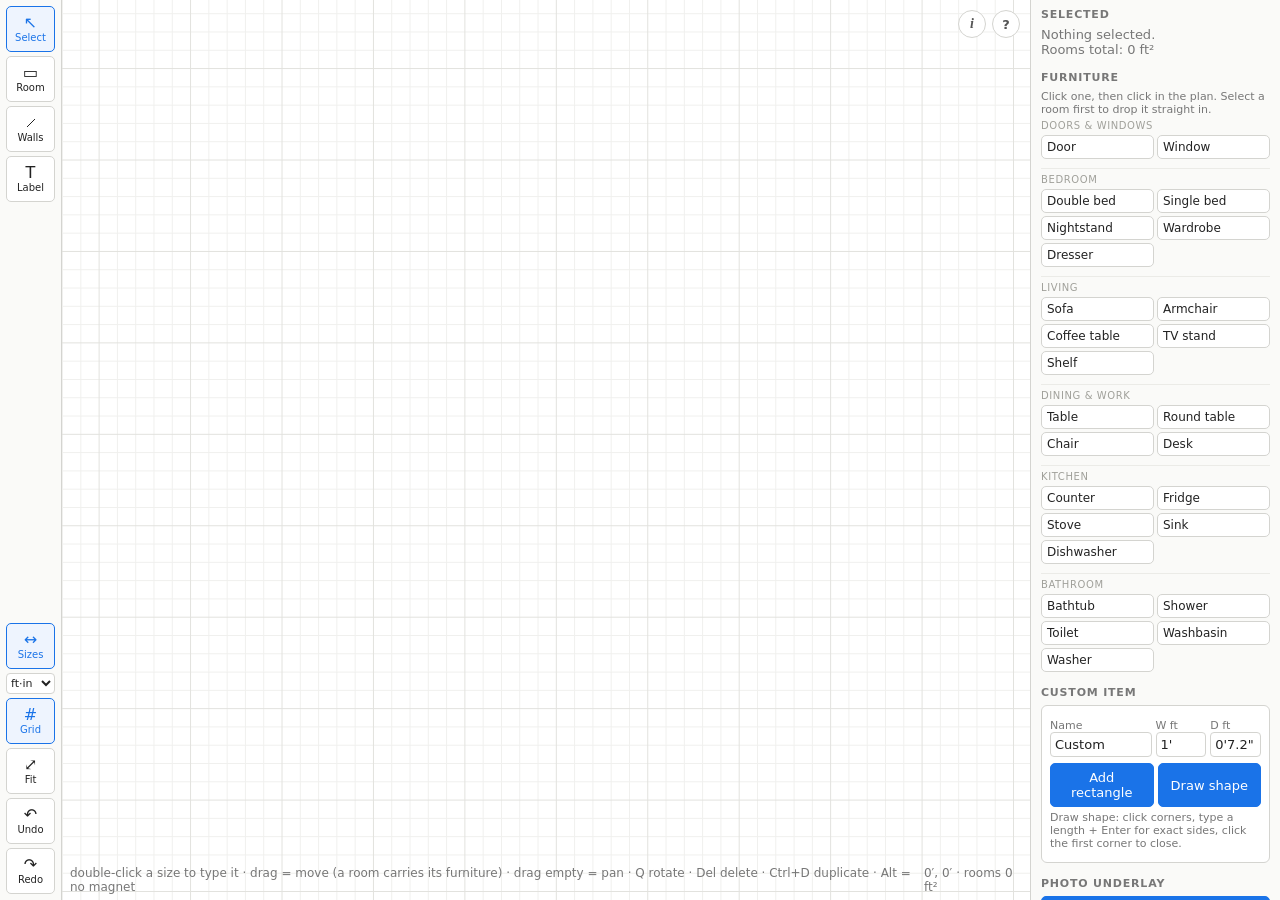
==== commit b065a510: "Plonk: units (m, cm, ft·in, in)" ====
--- a/plonk/index.html
+++ b/plonk/index.html
@@ -65,7 +65,8 @@
   <button data-tool="text" data-tip="Text label · T"><b>T</b>Label</button>
   <div class="sp"></div>
   <button id="bDims" data-tip="Show / hide sizes"><b>↔</b>Sizes</button>
-  <button id="bSnap" data-tip="Grid & 5 cm snap on/off · G"><b>#</b>Grid</button>
+  <select id="unitSel" title="Units" style="font-size:11px;padding:2px 0;width:100%"><option value="m">m</option><option value="cm">cm</option><option value="ft">ft·in</option><option value="in">in</option></select>
+  <button id="bSnap" data-tip="Grid & snap on/off · G"><b>#</b>Grid</button>
   <button id="bFit" data-tip="Fit plan to screen · F"><b>⤢</b>Fit</button>
   <button id="bUndo" data-tip="Undo · Ctrl+Z"><b>↶</b>Undo</button>
   <button id="bRedo" data-tip="Redo · Ctrl+Shift+Z"><b>↷</b>Redo</button>
@@ -112,7 +113,7 @@
   <div id="pal"></div>
   <h3>Custom item</h3>
   <div id="custom">
-   <div class="grid3"><div><label>Name</label><input id="cName" value="Custom"></div><div><label>W m</label><input id="cW" type="number" step="0.05" value="1"></div><div><label>D m</label><input id="cD" type="number" step="0.05" value="0.6"></div></div>
+   <div class="grid3"><div><label>Name</label><input id="cName" value="Custom"></div><div><label id="lW">W m</label><input id="cW" inputmode="decimal" value="1"></div><div><label id="lD">D m</label><input id="cD" inputmode="decimal" value="0.6"></div></div>
    <div class="grid2" style="margin-top:6px"><button class="big" id="cRect">Add rectangle</button><button class="big" id="cDraw">Draw shape</button></div>
    <p class="note">Draw shape: click corners, type a length + Enter for exact sides, click the first corner to close.</p>
   </div>
@@ -132,7 +133,7 @@
 </div>
 <script>
 const $=s=>document.querySelector(s), svg=$('#svg'), stage=$('#stage'), hintEl=$('#hint');
-const GRID=0.05, PI=Math.PI, SG=[[-1,-1],[1,-1],[1,1],[-1,1]], INK='#222', SELC='#1a73e8';
+let GRID=0.05;const PI=Math.PI, SG=[[-1,-1],[1,-1],[1,1],[-1,1]], INK='#222', SELC='#1a73e8';
 const PRESETS=[['Door',0.8,0.8,'door','Doors & windows'],['Window',1.2,0.12,'window','Doors & windows'],
  ['Double bed',1.6,2,'bed2','Bedroom'],['Single bed',0.9,2,'bed1','Bedroom'],['Nightstand',0.45,0.4,'nightstand','Bedroom'],['Wardrobe',1.2,0.6,'wardrobe','Bedroom'],['Dresser',1,0.5,'counter','Bedroom'],
  ['Sofa',2,0.9,'sofa','Living'],['Armchair',0.85,0.85,'armchair','Living'],['Coffee table',1.1,0.6,'table','Living'],['TV stand',1.6,0.4,'tv','Living'],['Shelf',0.8,0.3,'shelf','Living'],
@@ -151,7 +152,19 @@
 const clone=o=>JSON.parse(JSON.stringify(o));
 const esc=s=>String(s??'').replace(/[&<>"]/g,c=>({'&':'&amp;','<':'&lt;','>':'&gt;','"':'&quot;'})[c]);
 const r4=v=>Math.round(v*1e4)/1e4;
-const fmt=n=>`${+n.toFixed(2)} m`, fmtA=a=>`${+a.toFixed(2)} m²`;
+const IN=0.0254,FT=0.3048;
+let unit=localStorage.plonkUnit||(/^en-(US|LR|MM)$/.test(navigator.language)?'ft':'m');
+const imp=()=>unit==='ft'||unit==='in', UL=()=>({m:'m',cm:'cm',ft:'ft',in:'in'})[unit], UF=()=>({m:1,cm:0.01,ft:FT,in:IN})[unit];
+function ftin(n,dp=0){const k=10**dp,t=Math.round(Math.abs(n)/IN*k)/k,f=Math.floor(t/12+1e-9),i=+(t-f*12).toFixed(dp);return(n<0?'-':'')+(i?`${f}′ ${i}″`:`${f}′`)}
+function fmt(n){return unit==='m'?`${+n.toFixed(2)} m`:unit==='cm'?`${Math.round(n*100)} cm`:unit==='in'?`${Math.round(n/IN)}″`:ftin(n)}
+const fmtA=a=>imp()?`${+(a/(FT*FT)).toFixed(1)} ft²`:`${+a.toFixed(2)} m²`;
+// value shown in input fields, in the current unit
+function valIn(n){return unit==='ft'?ftin(n,1).replace('′',"'").replace('″','"').replace(' ',''):String(+(n/UF()).toFixed(unit==='m'?3:unit==='cm'?1:2))}
+// any length a person might type: 3.2 · 320cm · 12'6" · 12ft 6in · 150" · sums in the current unit
+function parseLen(raw){let t=String(raw??'').trim().toLowerCase().replace(/,/g,'.').replace(/[′’]/g,"'").replace(/[″”]/g,'"');if(!t)return NaN;
+ let m=t.match(/^(-?[\d.]+)\s*(?:'|ft|feet|foot)\s*(?:([\d.]+)\s*(?:"|in|inch|inches)?)?$/);if(m)return(+m[1])*FT+(+(m[2]||0))*IN;
+ m=t.match(/^([\d.]+)\s*(mm|cm|m|"|in|inch|inches)$/);if(m)return +m[1]*{mm:0.001,cm:0.01,m:1,'"':IN,in:IN,inch:IN,inches:IN}[m[2]];
+ if(/^[\d.+\-*/() ]+$/.test(t))try{const v=Function(`return(${t})`)();if(isFinite(v))return v*UF()}catch(e){}return NaN}
 const snapv=v=>snap?r4(Math.round(v/GRID)*GRID):r4(v);
 const isRoom=o=>o&&o.kind==='room', isItem=o=>o&&o.kind!=='room'&&o.kind!=='wall';
 const styleOf=o=>o.style||STYLE_BY_NAME[o.name]||o.shape||'box';
@@ -239,7 +252,7 @@
 // ---------- drawing ----------
 const NS='vector-effect="non-scaling-stroke"';
 const DEFS=`<defs><pattern id="hatch" patternUnits="userSpaceOnUse" width="0.05" height="0.05" patternTransform="rotate(45)"><rect width="0.05" height="0.05" fill="#fff"/><path d="M0 0V0.05" stroke="#333" stroke-width="0.009"/></pattern></defs>`;
-function gridSvg(s,x0,y0,x1,y1){const minor=s>120?0.1:s>40?0.5:s>12?1:5,major=minor<1?1:minor*5;let a='',b='';
+function gridSvg(s,x0,y0,x1,y1){const F=imp()?FT:1,M=imp()?[0.5,1,5,10]:[0.1,0.5,1,5],minor=F*(s>120?M[0]:s>40?M[1]:s>12?M[2]:M[3]),major=minor<F-1e-9?F:minor*5;let a='',b='';
  for(let x=Math.floor(x0/minor)*minor;x<=x1;x+=minor){const l=`M${x} ${y0}V${y1}`;Math.abs(x/major-Math.round(x/major))<1e-6?b+=l:a+=l}
  for(let y=Math.floor(y0/minor)*minor;y<=y1;y+=minor){const l=`M${x0} ${y}H${x1}`;Math.abs(y/major-Math.round(y/major))<1e-6?b+=l:a+=l}
  return`<path d="${a}" stroke="#f0f0ee" ${NS}/><path d="${b}" stroke="#e2e2de" ${NS}/>`}
@@ -342,7 +355,7 @@
  return o.id===sel?'drag = move · Q rotate · Ctrl+D copy · Del · Alt+drag = no magnet':'click to select'}
 function setHover(t){const k=tipFor(t);if(k===hoverKey)return;hoverKey=k;hoverTip='';clearTimeout(hoverT);if(k)hoverT=setTimeout(()=>{hoverTip=k;hint()},450);hint()}
 function hint(){let t='';
- if(tool==='poly'&&draft){const L=draft.pts[draft.pts.length-1],n=draftNext(cursor);t=typed?`${typed} m ⏎`:fmt(Math.hypot(n.x-L[0],n.y-L[1]))}
+ if(tool==='poly'&&draft){const L=draft.pts[draft.pts.length-1],n=draftNext(cursor);t=typed?`${typed}${/[a-z'"]/.test(typed)?'':' '+UL()} ⏎`:fmt(Math.hypot(n.x-L[0],n.y-L[1]))}
  else if(tool==='rect'&&typed)t=`${typed} ⏎`;
  else if(drag&&drag.mode==='move'&&isItem(drag.o)){const r=roomFor(drag.o);t=r?`→ ${r.name}`:'→ no room'}
  else if(tool==='place'){const r=roomNear(snapPt(cursor));t=r?`→ ${r.name}`:''}
@@ -350,22 +363,23 @@
  hintEl.style.display=t?'block':'none';hintEl.textContent=t;hintEl.style.left=scr.x+16+'px';hintEl.style.top=scr.y+14+'px'}
 const HELP={bgmove:'drag to move the photo · Esc done',bgscale:'click two points on the photo you know the distance between · Esc cancel',select:'double-click a size to type it · drag = move (a room carries its furniture) · drag empty = pan · Q rotate · Del delete · Ctrl+D duplicate · Alt = no magnet',rect:'drag a room · click = 3×3 · or type 4x3 ⏎',poly:'click corners · type a length ⏎ · Shift = free angle · click start to close',text:'click to place a label'};
 function status(){if(warnMsg&&performance.now()<warnT){$('#stL').textContent='⚠ '+warnMsg;$('#stR').textContent='';return}$('#stL').textContent=tool==='place'?`click to place ${preset[0]} · Esc cancel`:tool==='poly'&&draftKind==='furn'?'drawing custom item · '+HELP.poly:HELP[tool];
- $('#stR').textContent=`${cursor.x.toFixed(2)}, ${cursor.y.toFixed(2)} · rooms ${fmtA(total())}`}
+ $('#stR').textContent=`${fmt(cursor.x)}, ${fmt(cursor.y)} · rooms ${fmtA(total())}`}
 let saveT;function save(){clearTimeout(saveT);saveT=setTimeout(()=>localStorage.plonk=JSON.stringify({objs,view}),300)}
 function refresh(){render();inspector()}
 
 // ---------- inspector ----------
 function num(k,lab,v,step=0.05){return`<div><label>${lab}</label><input type="number" step="${step}" data-k="${k}" data-n value="${+(+v).toFixed(3)}"></div>`}
+function len(k,lab,v){return`<div><label>${lab} ${UL()}</label><input inputmode="decimal" data-k="${k}" data-n data-len value="${valIn(+v)}"></div>`}
 function targetRoom(){const o=get(sel);return isRoom(o)?o:o&&get(o.room)||null}
 function palNote(){const r=targetRoom();$('#palNote').innerHTML=r?`Adds into <b>${esc(r.name)}</b>.`:'Click one, then click in the plan. Select a room first to drop it straight in.'}
 function inspector(){const o=get(sel),el=$('#insp');lastSel=sel;palNote();
  if(!o){el.innerHTML=`<div class="mut">Nothing selected.<br>Rooms total: ${fmtA(total())}</div>`;return}
  let h=`<label>Name</label><input data-k="name" value="${esc(o.name)}">`;
- if(o.t==='rect'){h+=`<div class="grid2">${num('w','Width m',o.w)}${num('h','Depth m',o.h)}${num('rot','Rotation °',o.rot||0,15)}`;
-  h+=(isRoom(o)?num('wall','Wall m',o.wall||0,0.05):'')+'</div>'}
- if(o.t==='poly'){h+=`<div class="grid2">${o.kind==='furn'?'':num('wall','Wall m',o.wall??0.1)+`<div><label>Closed room</label><input type="checkbox" data-k="closed" ${o.closed?'checked':''}></div>`}</div><label>Edges m</label><div class="grid2">`;
-  const n=o.pts.length,m=o.closed?n:n-1;for(let i=0;i<m;i++){const a=o.pts[i],b=o.pts[(i+1)%n];h+=`<input type="number" step="0.05" data-e="${i}" value="${+Math.hypot(b[0]-a[0],b[1]-a[1]).toFixed(3)}" title="edge ${i+1}">`}h+='</div>'}
- if(o.t==='text')h+=num('size','Text size m',o.size||0.25,0.05);
+ if(o.t==='rect'){h+=`<div class="grid2">${len('w','Width',o.w)}${len('h','Depth',o.h)}${num('rot','Rotation °',o.rot||0,15)}`;
+  h+=(isRoom(o)?len('wall','Wall',o.wall||0):'')+'</div>'}
+ if(o.t==='poly'){h+=`<div class="grid2">${o.kind==='furn'?'':len('wall','Wall',o.wall??0.1)+`<div><label>Closed room</label><input type="checkbox" data-k="closed" ${o.closed?'checked':''}></div>`}</div><label>Edges ${UL()}</label><div class="grid2">`;
+  const n=o.pts.length,m=o.closed?n:n-1;for(let i=0;i<m;i++){const a=o.pts[i],b=o.pts[(i+1)%n];h+=`<input inputmode="decimal" data-e="${i}" value="${valIn(Math.hypot(b[0]-a[0],b[1]-a[1]))}" title="edge ${i+1}">`}h+='</div>'}
+ if(o.t==='text')h+=len('size','Text size',o.size||0.25);
  if(isRoom(o))h+=`<p class="note">Contains ${kidsOf(o).length} item(s) — they move with the room.</p>`;
  if(isItem(o))h+=`<label>In room</label><select data-k="room"><option value="">— none —</option>${objs.filter(isRoom).map(r=>`<option value="${r.id}" ${o.room===r.id?'selected':''}>${esc(r.name)}</option>`).join('')}</select>`;
  h+=`<p class="note">Double-click any size on the plan to type it. Typed sizes are fixed <b style="color:#0b57d0">⊢ bold ⊣</b> and hold while you change others; type nothing to unfix.</p>`;
@@ -373,14 +387,14 @@
  h+=`<div class="grid2" style="margin-top:8px"><button data-a="dup">Duplicate</button><button data-a="rot">Rotate 90°</button><button data-a="front">To front</button><button data-a="back">To back</button><button data-a="del" style="grid-column:span 2">Delete${isRoom(o)&&kidsOf(o).length?' (with contents)':''}</button></div>`;
  el.innerHTML=h}
 function syncInsp(){if(sel!==lastSel)return inspector();const o=get(sel);if(!o)return;
- document.querySelectorAll('#insp input[data-n]').forEach(i=>{if(i!==document.activeElement&&o[i.dataset.k]!=null)i.value=+(+o[i.dataset.k]).toFixed(3)})}
+ document.querySelectorAll('#insp input[data-n]').forEach(i=>{if(i!==document.activeElement&&o[i.dataset.k]!=null)i.value=i.dataset.len!=null?valIn(+o[i.dataset.k]):+(+o[i.dataset.k]).toFixed(3)})}
 const insp=$('#insp');
 insp.addEventListener('focusin',e=>{if(e.target.matches('input,select'))push()});
 insp.addEventListener('input',e=>{const o=get(sel),i=e.target;if(!o)return;
- if(i.dataset.e!=null){const v=parseFloat(i.value);if(v>0)setLen(o,+i.dataset.e,v)}
+ if(i.dataset.e!=null){const v=parseLen(i.value);if(v>0)setLen(o,+i.dataset.e,v)}
  else if(i.dataset.k==='closed'){o.closed=i.checked;o.kind=o.closed?'room':'wall';if(o.closed&&!o.name.startsWith('Room'))o.name=`Room ${roomN()}`;if(o.closed)adopt(o)}
  else if(i.dataset.k==='room')o.room=i.value||null;
- else if(i.dataset.n!=null){const v=parseFloat(i.value);if(isNaN(v))return;const k=i.dataset.k;
+ else if(i.dataset.n!=null){const v=i.dataset.len!=null?r4(parseLen(i.value)):parseFloat(i.value);if(isNaN(v))return;const k=i.dataset.k;
   if(k==='w'||k==='h'){if(v<=0)return;const cx=o.x+o.w/2,cy=o.y+o.h/2;o[k]=v;(o.locks??={})[k]=v;if(o.rot%360){o.x=cx-o.w/2;o.y=cy-o.h/2}}
   else if(k==='rot'&&isRoom(o)){const K=snapKids(o),c=center(o),d=v-(o.rot||0);o.rot=v;applyKids(K,rotf(c.x,c.y,d),d)}
   else o[k]=v}
@@ -409,9 +423,9 @@
  else{const c=at||world({x:stage.clientWidth/2,y:stage.clientHeight/2});o.x=snapv(c.x-o.w/2);o.y=snapv(c.y-o.h/2)}
  push();add(o);if(!at&&r)o.room=r.id;else{magnet(o);assignRoom(o)}setTool('select');inspector()}
 const presetItem=p=>({t:'rect',kind:'furn',w:p[1],h:p[2],rot:0,name:p[0],style:p[3]});
-$('#pal').innerHTML=[...new Set(PRESETS.map(p=>p[4]))].map(sec=>`<div class="sec">${sec}</div>`+PRESETS.map((p,i)=>p[4]===sec?`<button data-p="${i}" title="${p[1]} × ${p[2]} m">${p[0]}</button>`:'').join('')).join('');
+$('#pal').innerHTML=[...new Set(PRESETS.map(p=>p[4]))].map(sec=>`<div class="sec">${sec}</div>`+PRESETS.map((p,i)=>p[4]===sec?`<button data-p="${i}" title="${fmt(p[1])} × ${fmt(p[2])}">${p[0]}</button>`:'').join('')).join('');
 $('#pal').onclick=e=>{const i=e.target.dataset.p;if(i==null)return;const p=PRESETS[+i];targetRoom()?placeItem(presetItem(p)):setTool('place',p)};
-$('#cRect').onclick=()=>{const w=parseFloat($('#cW').value),h=parseFloat($('#cD').value);if(!(w>0&&h>0))return;placeItem({t:'rect',kind:'furn',w,h,rot:0,name:$('#cName').value||'Custom',style:'box'})};
+$('#cRect').onclick=()=>{const w=r4(parseLen($('#cW').value)),h=r4(parseLen($('#cD').value));if(!(w>0&&h>0))return;placeItem({t:'rect',kind:'furn',w,h,rot:0,name:$('#cName').value||'Custom',style:'box'})};
 $('#cDraw').onclick=()=>{setTool('poly');draftKind='furn';render()};
 
 // ---------- input ----------
@@ -432,9 +446,9 @@
  if(Math.hypot(q.x-L[0],q.y-L[1])<1e-6)return finishDraft(false);
  P.push([q.x,q.y])}
 function enterTyped(){
- if(tool==='rect'){const m=typed.match(/^([\d.]+)\s*[x*×]\s*([\d.]+)$/i);typed='';
-  if(m){push();const q=snapPt(cursor),o=newRoom(q.x,q.y,+m[1],+m[2]);adopt(o);setTool('select');inspector()}else render();return}
- if(tool==='poly'&&draft){if(!typed)return finishDraft(false);const len=parseFloat(typed);typed='';if(!(len>0))return render();
+ if(tool==='rect'){const m=typed.split(/[x*×]/i).map(parseLen);typed='';
+  if(m.length===2&&m[0]>0&&m[1]>0){push();const q=snapPt(cursor),o=newRoom(q.x,q.y,r4(m[0]),r4(m[1]));adopt(o);setTool('select');inspector()}else render();return}
+ if(tool==='poly'&&draft){if(!typed)return finishDraft(false);const len=parseLen(typed);typed='';if(!(len>0))return render();
   const L=draft.pts[draft.pts.length-1],n=draftNext(cursor);let a=Math.atan2(n.y-L[1],n.x-L[0]);if(n.x===L[0]&&n.y===L[1])a=0;
   draft.pts.push([r4(L[0]+Math.cos(a)*len),r4(L[1]+Math.sin(a)*len)]);render()}}
 
@@ -499,7 +513,7 @@
  if(ctrl&&L==='d'){e.preventDefault();act('dup');return}
  if(ctrl)return;
  if((tool==='poly'&&draft)||tool==='rect'){
-  if(/^[0-9.,]$/.test(k)||(tool==='rect'&&typed&&/^[x*×]$/i.test(k))){typed+=k===','?'.':k;render();e.preventDefault();return}
+  if(/^[0-9.,'"]$/.test(k)||(tool==='rect'&&typed&&/^[x*×]$/i.test(k))){typed+=k===','?'.':k;render();e.preventDefault();return}
   if(k==='Backspace'&&typed){typed=typed.slice(0,-1);render();return}
   if(k==='Enter'){enterTyped();return}}
  if(k==='Escape'&&($('#help').style.display==='block'||$('#info').style.display==='block')){toggleHelp(false);toggleInfo(false);return}
@@ -508,7 +522,7 @@
  if(L==='v')setTool('select');else if(L==='r')setTool('rect');else if(L==='w'){draftKind='room';setTool('poly')}else if(L==='t')setTool('text');else if(L==='f')fit();else if(L==='g')$('#bSnap').click();else if(k==='?')toggleHelp();else if(L==='i')toggleInfo();
  else if(L==='q')act('rot');
  else if((k==='Delete'||k==='Backspace')&&sel)act('del');
- else if(k.startsWith('Arrow')&&sel){e.preventDefault();const o=get(sel),st=e.shiftKey?0.5:GRID,dx=k==='ArrowLeft'?-st:k==='ArrowRight'?st:0,dy=k==='ArrowUp'?-st:k==='ArrowDown'?st:0;
+ else if(k.startsWith('Arrow')&&sel){e.preventDefault();const o=get(sel),st=e.shiftKey?(imp()?FT/2:0.5):GRID,dx=k==='ArrowLeft'?-st:k==='ArrowRight'?st:0,dy=k==='ArrowUp'?-st:k==='ArrowDown'?st:0;
   push();const K=isRoom(o)?snapKids(o):[];xform(o,clone(o),trf(dx,dy),0);applyKids(K,trf(dx,dy),0);if(isItem(o))assignRoom(o);render()}});
 
 // ---------- dimension constraints ----------
@@ -544,16 +558,16 @@
    if(fn<f){moved=Math.max(...dx.map(Math.abs))>1e-9;x=xn;r=rn;f=fn;lam=Math.max(lam/4,1e-12);break}lam*=10}
   if(!moved)break}
  return x}
-function solveWarn(bad){if(bad>0.002){warnMsg=`Fixed sizes conflict (off by ${+bad.toFixed(3)} m) — unfix one`;warnT=performance.now()+4000}}
+function solveWarn(bad){if(bad>0.002){warnMsg=`Fixed sizes conflict (off by ${fmt(bad)}) — unfix one`;warnT=performance.now()+4000}}
 function setLen(o,i,v){(o.locks??={})[i]=v;solveWarn(solvePoly(o,{[i]:[...o.pts[i]]},null,i))}
 
 // ---------- inline dimension editor ----------
 const ed=$('#dimEd');
 const edgeLen=(o,i)=>{const P=o.pts,b=P[(i+1)%P.length];return Math.hypot(b[0]-P[i][0],b[1]-P[i][1])};
 function openDimEdit(key,q){const[id,k,i]=key.split(':'),o=get(id);if(!o)return;if(sel!==id){sel=id;refresh()}
- ed.value=+(k==='e'?edgeLen(o,+i):o[k]).toFixed(3);ed.dataset.key=key;ed.style.left=q.x-42+'px';ed.style.top=q.y-15+'px';ed.style.display='block';setTimeout(()=>{ed.focus();ed.select()},0)}
+ ed.value=valIn(k==='e'?edgeLen(o,+i):o[k]);ed.dataset.key=key;ed.style.left=q.x-42+'px';ed.style.top=q.y-15+'px';ed.style.display='block';setTimeout(()=>{ed.focus();ed.select()},0)}
 function closeDimEdit(apply){if(ed.style.display==='none')return;ed.style.display='none';if(!apply)return;
- const raw=String(ed.value).replace(/,/g,'.').replace(/m/g,'').trim();let v=NaN;if(/^[\d.+\-*/() ]+$/.test(raw))try{v=Function(`return(${raw})`)()}catch(e){}
+ const raw=String(ed.value).trim();let v=parseLen(raw);
  const[id,k,i]=ed.dataset.key.split(':'),o=get(id);if(!o)return;
  if(raw===''){if(o.locks){push();delete o.locks[k==='e'?i:k];refresh()}return}
  if(!(v>0))return;push();
@@ -571,7 +585,7 @@
 $('#bPng').onclick=()=>{if(!objs.length)return;const{s,bw,bh,str}=svgString(),img=new Image();
  img.onload=()=>{const c=document.createElement('canvas');c.width=Math.round(bw*s);c.height=Math.round(bh*s);c.getContext('2d').drawImage(img,0,0);c.toBlob(b=>dl(b,'floorplan.png'))};
  img.src='data:image/svg+xml;charset=utf-8,'+encodeURIComponent(str)};
-$('#bJson').onclick=()=>dl(new Blob([JSON.stringify({plonk:2,objs},null,1)],{type:'application/json'}),'floorplan.json');
+$('#bJson').onclick=()=>dl(new Blob([JSON.stringify({plonk:2,objs,u:unit},null,1)],{type:'application/json'}),'floorplan.json');
 $('#bLoad').onclick=()=>$('#file').click();
 $('#file').onchange=async e=>{const f=e.target.files[0];if(!f)return;try{const d=JSON.parse(await f.text());push();objs=d.objs||[];sel=null;fit();inspector()}catch(err){alert('Not a Plonk file')}e.target.value=''};
 $('#bClear').onclick=()=>{if(objs.length&&!confirm('Start a new empty plan? (Undo still works)'))return;push();objs=[];sel=null;refresh()};
@@ -584,6 +598,10 @@
 $('#bSnap').onclick=()=>{snap=!snap;$('#bSnap').classList.toggle('on',snap);render()};
 document.querySelectorAll('[data-tool]').forEach(b=>b.onclick=()=>{draftKind='room';setTool(b.dataset.tool)});
 addEventListener('resize',render);
+function setUnit(u){if(!({m:1,cm:1,ft:1,in:1})[u])return;const cw=parseLen($('#cW').value),cd=parseLen($('#cD').value);unit=u;localStorage.plonkUnit=u;
+ GRID=imp()?IN:0.05;$('#unitSel').value=u;$('#lW').textContent='W '+UL();$('#lD').textContent='D '+UL();if(cw>0)$('#cW').value=valIn(cw);if(cd>0)$('#cD').value=valIn(cd);
+ document.querySelectorAll('#pal button').forEach(b=>{const p=PRESETS[+b.dataset.p];b.title=`${fmt(p[1])} × ${fmt(p[2])}`});inspector();render();bgUI&&bg&&bgUI()}
+$('#unitSel').onchange=e=>setUnit(e.target.value);
 
 // ---------- photo underlay ----------
 function bgUI(){const b=$('#bgBox');
@@ -602,8 +620,8 @@
 function bgScaleSvg(s){if(tool!=='bgscale'||!bgPts.length)return'';const a=bgPts[0];
  return`<path d="M${a.x} ${a.y}L${cursor.x} ${cursor.y}" stroke="#e8710a" stroke-width="2" ${NS}/><circle cx="${a.x}" cy="${a.y}" r="${4/s}" fill="#e8710a"/>`}
 function bgClick(p){bgPts.push({x:p.x,y:p.y});if(bgPts.length<2)return render();
- const[a,b]=bgPts;bgPts=[];const d=Math.hypot(b.x-a.x,b.y-a.y),t=prompt(`Real length of that line in metres (now ${fmt(d)})`,'');
- const v=parseFloat(String(t||'').replace(',','.'));
+ const[a,b]=bgPts;bgPts=[];const d=Math.hypot(b.x-a.x,b.y-a.y),t=prompt(`Real length of that line (now ${fmt(d)}) — e.g. 3.2, 320cm, 10'6"`,'');
+ const v=parseLen(t);
  if(v>0&&d>1e-6){const f=v/d;bg.x=r4(a.x+(bg.x-a.x)*f);bg.y=r4(a.y+(bg.y-a.y)*f);bg.w=r4(bg.w*f);bg.h=r4(bg.h*f);saveBg()}
  setTool('select');bgUI()}
 $('#bgFile').onchange=e=>{const f=e.target.files[0];e.target.value='';if(!f)return;const img=new Image(),u=URL.createObjectURL(f);
@@ -620,17 +638,17 @@
 const b64u={enc:u=>{let s='';for(let i=0;i<u.length;i++)s+=String.fromCharCode(u[i]);return btoa(s).replace(/\+/g,'-').replace(/\//g,'_').replace(/=+$/,'')},
  dec:s=>Uint8Array.from(atob(s.replace(/-/g,'+').replace(/_/g,'/')),c=>c.charCodeAt(0))};
 const pipe=(data,T)=>new Response(new Blob([data]).stream().pipeThrough(T));
-async function packPlan(){return b64u.enc(new Uint8Array(await pipe(JSON.stringify({plonk:2,objs}),new CompressionStream('deflate-raw')).arrayBuffer()))}
+async function packPlan(){return b64u.enc(new Uint8Array(await pipe(JSON.stringify({plonk:2,objs,u:unit}),new CompressionStream('deflate-raw')).arrayBuffer()))}
 async function unpackPlan(t){return JSON.parse(await pipe(b64u.dec(t),new DecompressionStream('deflate-raw')).text())}
 $('#bShare').onclick=async()=>{if(!objs.length)return;const url=location.origin+location.pathname+'#p='+await packPlan(),b=$('#bShare');
  try{await navigator.clipboard.writeText(url);b.textContent='✓ Link copied'+(bg?' (photo not included)':'');setTimeout(()=>b.textContent='🔗 Copy share link',2500)}catch(e){prompt('Copy this link',url)}};
 async function loadFromHash(){const m=location.hash.match(/^#p=([\w-]+)/);if(!m)return;
- try{const d=await unpackPlan(m[1]);if(!Array.isArray(d.objs))throw 0;if(objs.length)push();objs=d.objs;sel=null;fit();inspector()}catch(e){alert('That share link looks broken')}
+ try{const d=await unpackPlan(m[1]);if(!Array.isArray(d.objs))throw 0;if(objs.length)push();objs=d.objs;if(d.u)setUnit(d.u);sel=null;fit();inspector()}catch(e){alert('That share link looks broken')}
  history.replaceState(null,'',location.pathname+location.search)}
 addEventListener('hashchange',loadFromHash);
 // old saves: give loose furniture a room
 objs.forEach(o=>{if(isItem(o)&&o.room===undefined)assignRoom(o)});
 $('#bDims').classList.add('on');$('#bSnap').classList.add('on');
-setTool('select');inspector();loadFromHash();
+setUnit(unit);setTool('select');inspector();loadFromHash();
 </script>
 </body></html>
